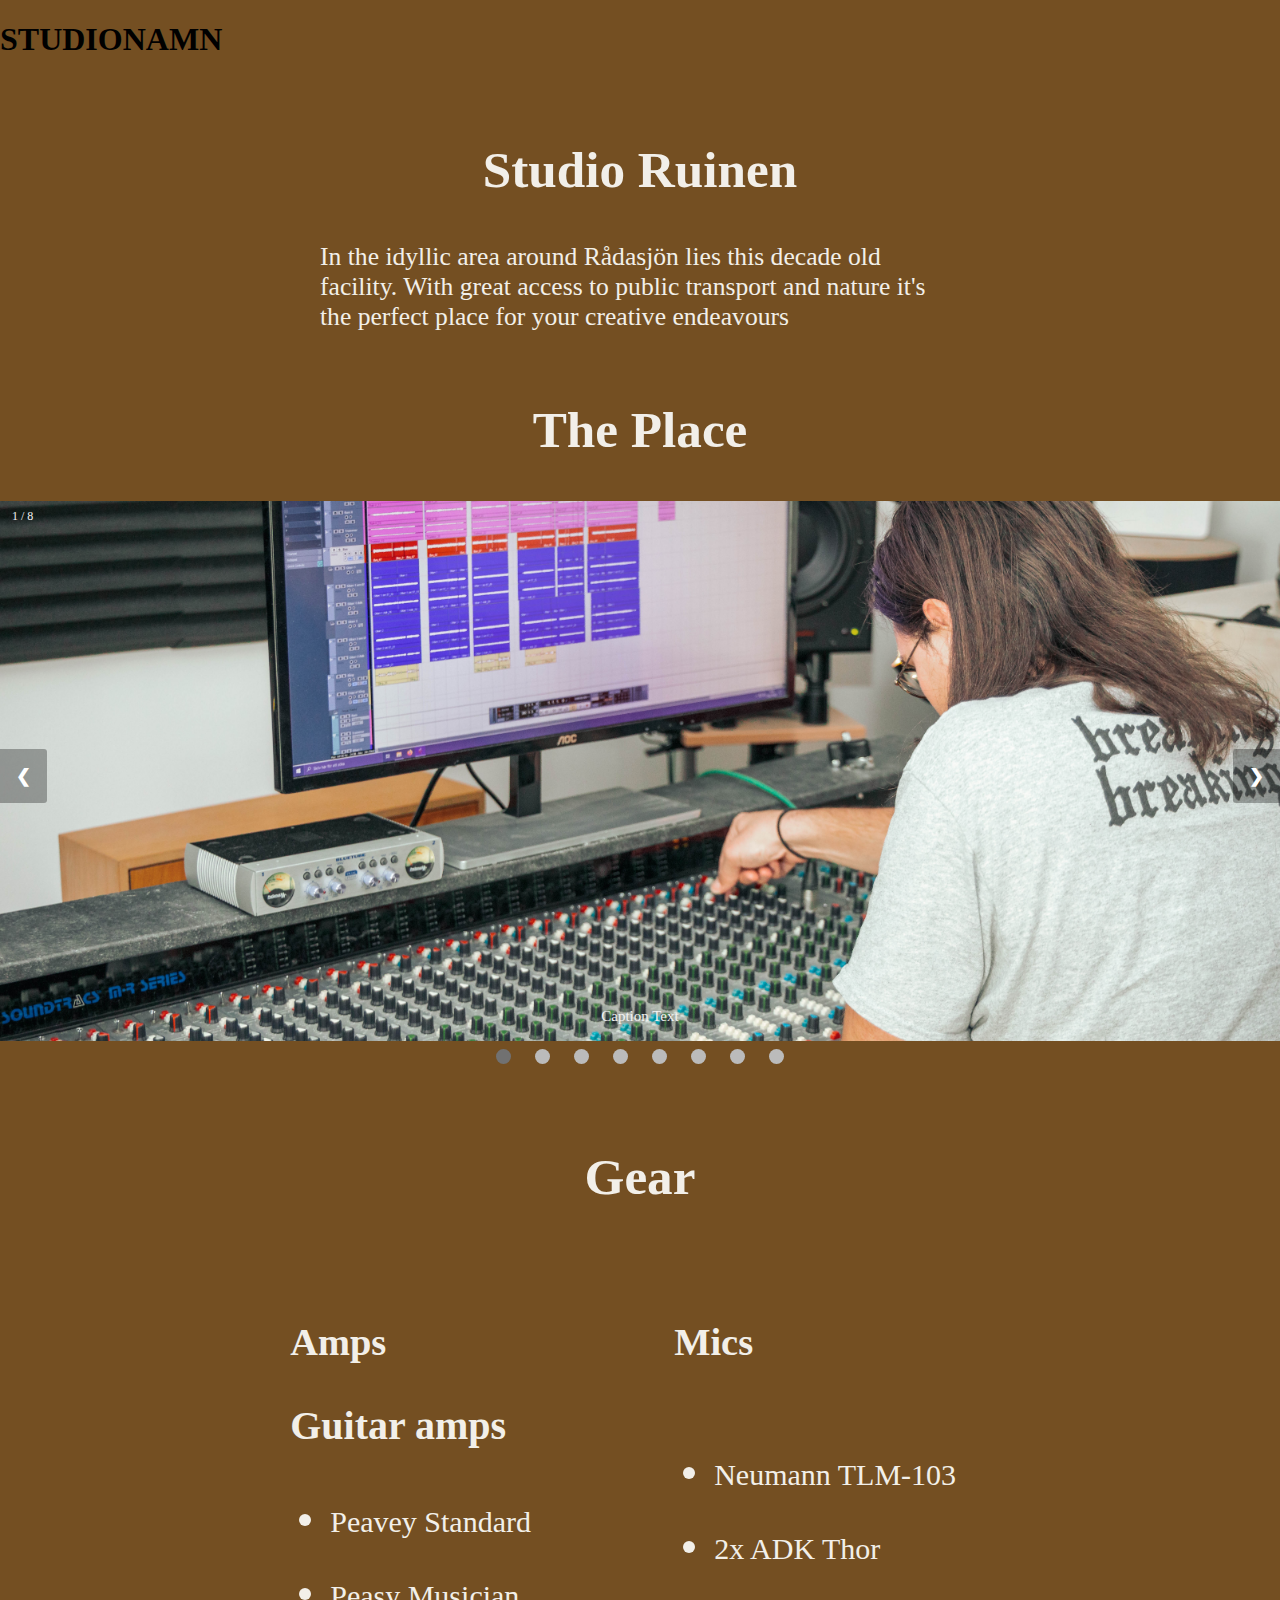
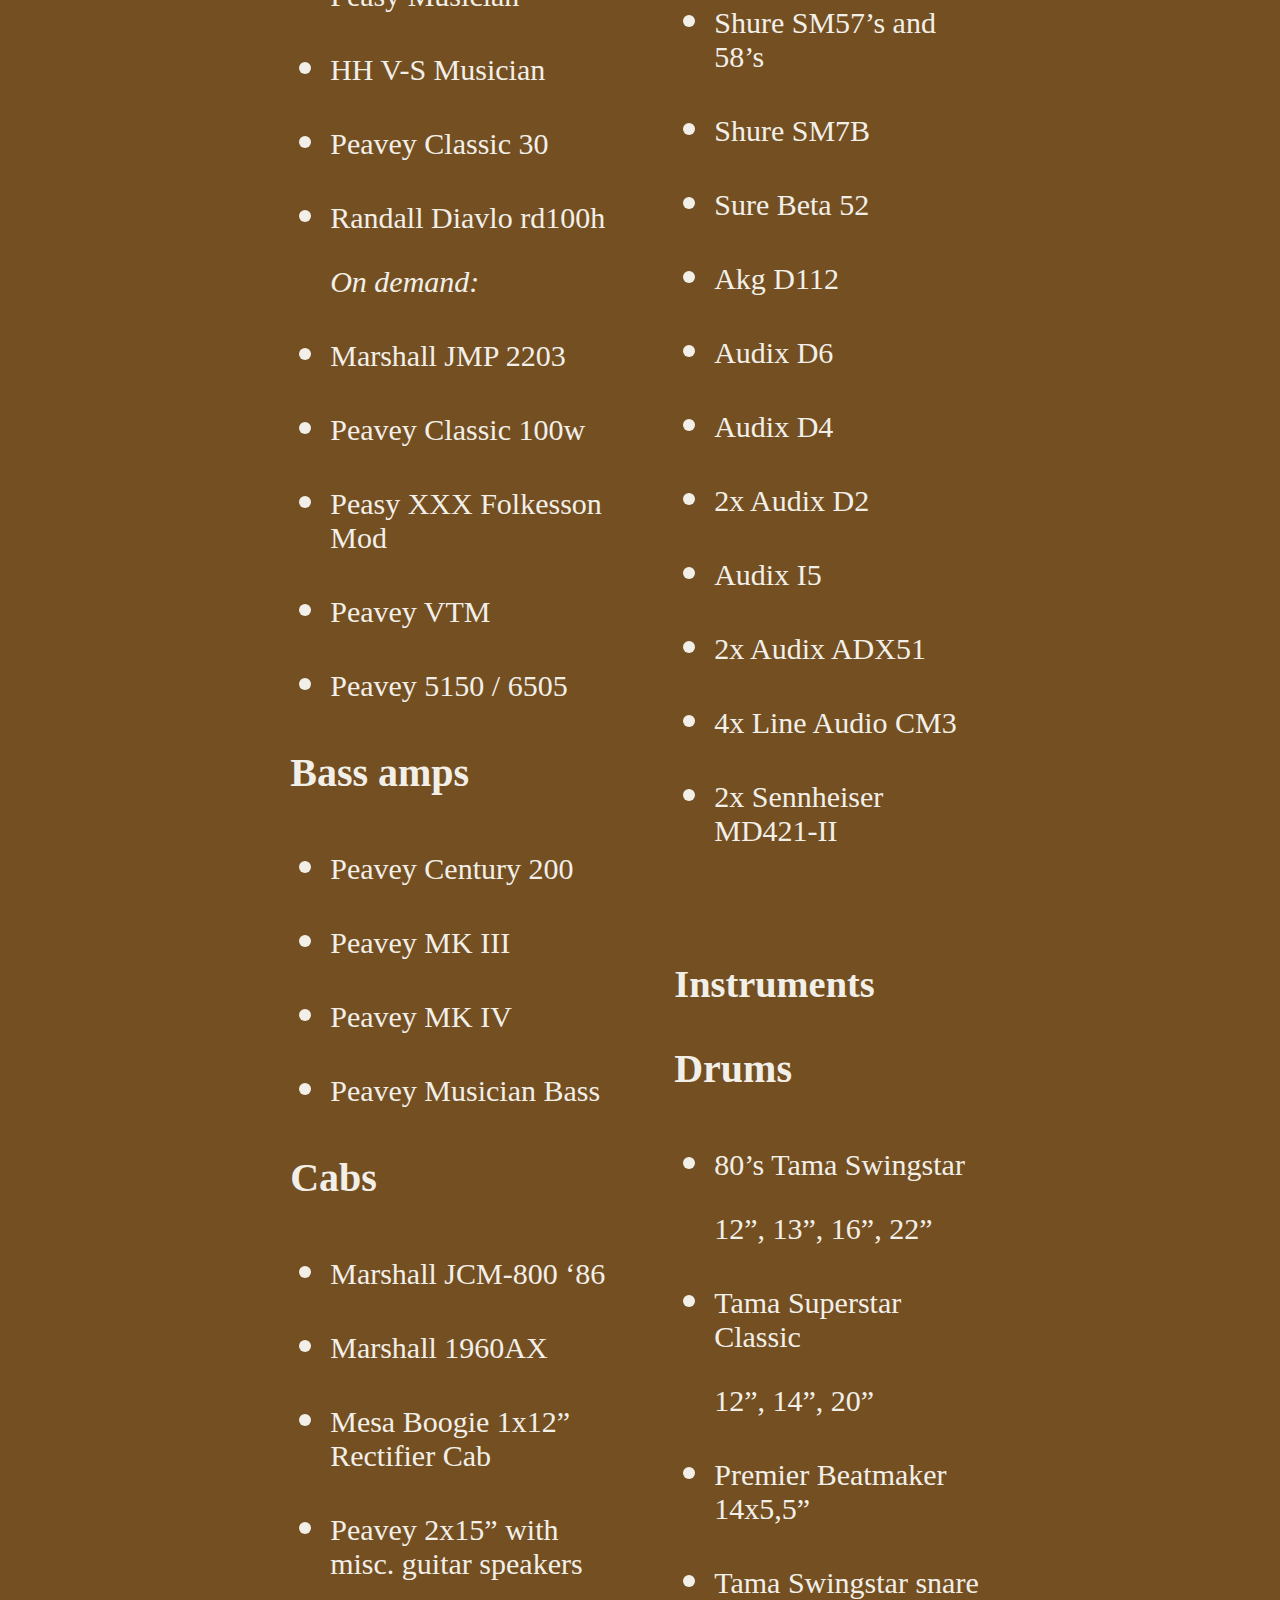
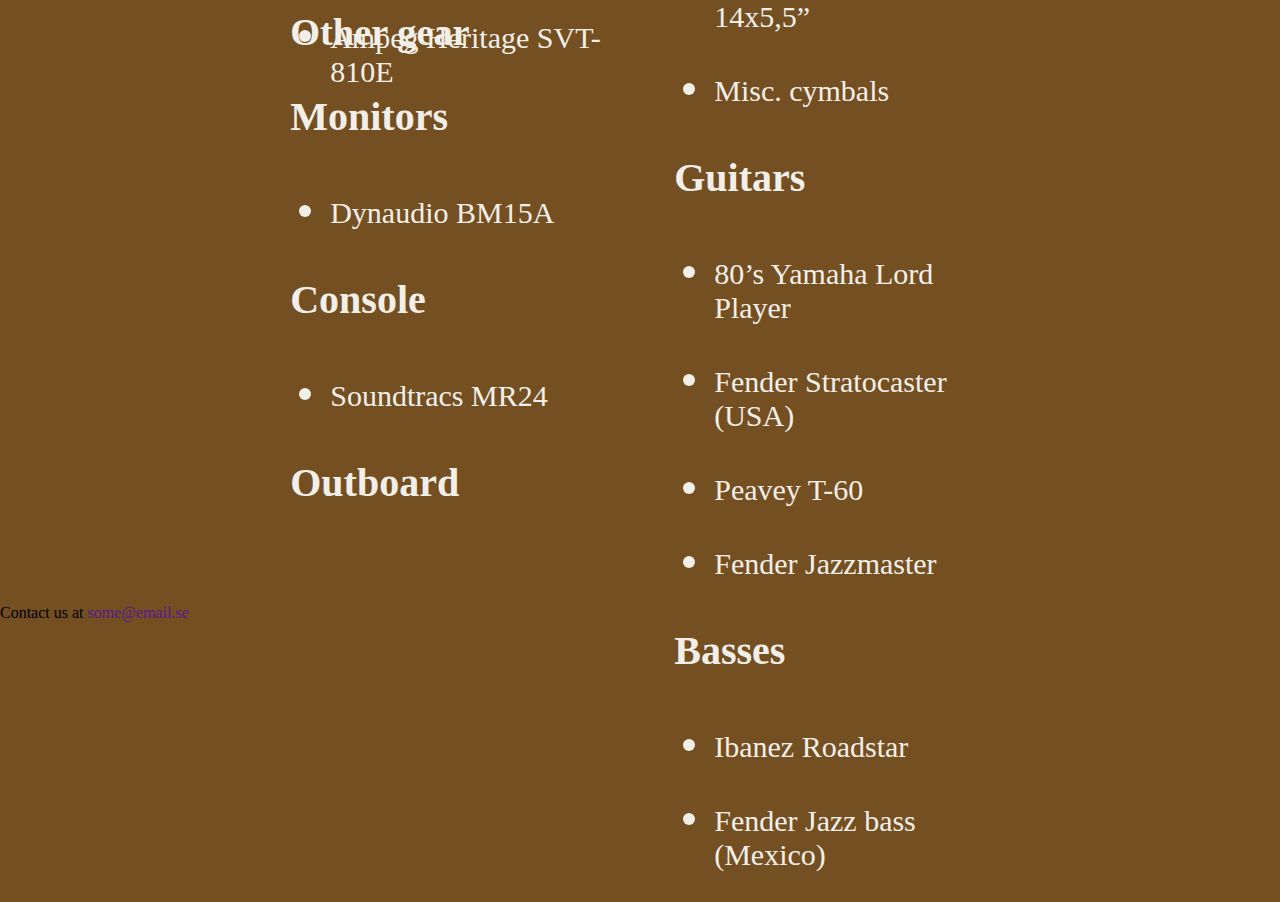
==== index.html @ 80fee323 "added gear content" ====
<!DOCTYPE html>
<html lang="en">
<head>
    <meta charset="UTF-8">
    <meta http-equiv="X-UA-Compatible" content="IE=edge">
    <meta name="viewport" content="width=device-width, initial-scale=1.0">
    <link rel="stylesheet" href="css/style.css">
    <title>Studio</title>
    <link rel = "icon" href = 
"img/FAST.jpg" 
        type = "image/x-icon">
</head>
<body>
    <header>
        <h1>STUDIONAMN</h1>
        <nav>
            <ol></ol>
        </nav>
    </header>
    <div class="intro">
        <img src="" alt="">
        <h2 class="mainHead">Studio Ruinen</h2>
        <p class="subtitle">In the idyllic area around Rådasjön lies this decade old facility. With great access to public transport and nature it's the perfect place for your creative endeavours</p>
    </div>


    <div class="thePlace">
        <h2>
            The Place
        </h2>
        <div class="placeBody">
            <div style="text-align:center" class="dotContainer">
                <span class="dot" onclick="currentSlide(1)"></span>
                <span class="dot" onclick="currentSlide(2)"></span>
                <span class="dot" onclick="currentSlide(3)"></span>
                <span class="dot" onclick="currentSlide(4)"></span>
                <span class="dot" onclick="currentSlide(5)"></span>
                <span class="dot" onclick="currentSlide(6)"></span>
                <span class="dot" onclick="currentSlide(7)"></span>
                <span class="dot" onclick="currentSlide(8)"></span>
            </div>
            <div class="imageSlider">
                <div class="mySlides fade">
                        <div class="numbertext">1 / 8</div>
                        <img src="img/img1.jpg" style="width:100%">
                        <div class="text">Caption Text</div>
                </div>
                <div class="mySlides fade">
                    <div class="numbertext">2 / 8</div>
                    <img src="img/img2.jpg" style="width:100%">
                    <div class="text">Caption Two</div>
                </div>
                
                <div class="mySlides fade">
                        <div class="numbertext">3 / 8</div>
                        <img src="img/img3.jpg" style="width:100%">
                        <div class="text">Caption Three</div>
                </div>
                <div class="mySlides fade">
                        <div class="numbertext">4 / 8</div>
                        <img src="img/img4.jpg" style="width:100%">
                        <div class="text">Caption Four</div>
                </div>
                <div class="mySlides fade">
                        <div class="numbertext">5 / 8</div>
                        <img src="img/img5.jpg" style="width:100%">
                        <div class="text">Caption Five</div>
                </div>
                <div class="mySlides fade">
                        <div class="numbertext">6 / 8</div>
                        <img src="img/img6.jpg" style="width:100%">
                        <div class="text">Caption Six</div>
                </div>
                <div class="mySlides fade">
                        <div class="numbertext">7 / 8</div>
                        <img src="img/img7.jpg" style="width:100%">
                        <div class="text">Caption Seven</div>
                </div>
                <div class="mySlides fade">
                        <div class="numbertext">8 / 8</div>
                        <img src="img/img8.jpg" style="width:100%">
                        <div class="text">Caption Eight</div>
                </div>
                  <!-- Next and previous buttons -->
                  <a class="prev" onclick="plusSlides(-1)">&#10094;</a>
                  <a class="next" onclick="plusSlides(1)">&#10095;</a>
                </div>
                <!-- <br> -->
               
            </div>
        </div>

    <!-- <div class="owners">
        <h2>
            Vi som har studion
        </h2>
        <a href="casper.html">
            <div class="owner">
                <div class="info">
                    <h3>namn namnsson1</h3>
                    <p>Engineer</p>
                    
                </div>    
            </div>
        </a>
        <a href="casper.html">
            <div class="owner">
                <div class="info">
                    <h3>namn namnsson1</h3>
                    <p>Engineer</p>
                    
                </div>    
            </div>
        </a>
        <a href="casper.html">
            <div class="owner">
                <div class="info">
                    <h3>namn namnsson1</h3>
                    <p>Engineer</p>
                    
                </div>    
            </div>
        </a>
        <a href="casper.html">
            <div class="owner">
                <div class="info">
                    <h3>namn namnsson1</h3>
                    <p>Engineer</p>
                    
                </div>    
            </div>
        </a>
    </div> -->
    
    <div class="gear">
        <h2 class="mainHead">
            Gear
        </h2>
        <a class="mics">
            <div class="gi">
                <h3>Mics</h3>
                <ul data-rte-list="default">
                    <li>
                        <p class="" style="white-space:pre-wrap;">Neumann TLM-103&nbsp;</p>
                    </li>
                    <li>
                        <p class="" style="white-space:pre-wrap;">2x ADK Thor&nbsp;</p>
                    </li>
                    <li>
                        <p class="" style="white-space:pre-wrap;">Shure SM57’s and 58’s&nbsp;</p>
                    </li>
                    <li>
                        <p class="" style="white-space:pre-wrap;">Shure SM7B</p>
                    </li>
                    <li>
                        <p class="" style="white-space:pre-wrap;">Sure Beta 52&nbsp;</p>
                    </li>
                    <li>
                        <p class="" style="white-space:pre-wrap;">Akg D112</p>
                    </li>
                    <li>
                        <p class="" style="white-space:pre-wrap;">Audix D6</p>
                    </li>
                    <li>
                        <p class="" style="white-space:pre-wrap;">Audix D4&nbsp;</p>
                    </li>
                    <li>
                        <p class="" style="white-space:pre-wrap;">2x Audix D2&nbsp;</p>
                    </li>
                    <li>
                        <p class="" style="white-space:pre-wrap;">Audix I5&nbsp;</p>
                    </li>
                    <li>
                        <p class="" style="white-space:pre-wrap;">2x Audix ADX51</p>
                    </li>
                    <li>
                        <p class="" style="white-space:pre-wrap;">4x Line Audio CM3&nbsp;</p>
                    </li>
                    <li>
                        <p class="" style="white-space:pre-wrap;">2x Sennheiser MD421-II</p>
                    </li>
                </ul>
            </div>
        </a>
        <a class="amps">
            <div class="gi">
                <h3>Amps</h3>
                <h4>Guitar amps</h4>
                <ul data-rte-list="default">
                    <li>
                        <p class="" style="white-space:pre-wrap;">Peavey Standard&nbsp;</p>
                    </li>
                    <li>
                        <p class="" style="white-space:pre-wrap;">Peasy Musician&nbsp;</p>
                    </li>
                    <li>
                        <p class="" style="white-space:pre-wrap;">HH V-S Musician&nbsp;</p>
                        </li>
                        <li>
                            <p class="" style="white-space:pre-wrap;">Peavey Classic 30&nbsp;</p>
                        </li>
                        <li>
                            <p class="" style="white-space:pre-wrap;">Randall Diavlo rd100h</p>
                            <p class="" data-rte-preserve-empty="true" style="white-space:pre-wrap;"></p>
                            <p class="" style="white-space:pre-wrap;"><em>On demand:&nbsp;</em></p>
                        </li>
                        <li>
                            <p class="" style="white-space:pre-wrap;">Marshall JMP 2203&nbsp;</p>
                        </li>
                        <li>
                            <p class="" style="white-space:pre-wrap;">Peavey Classic 100w&nbsp;</p>
                        </li>
                        <li>
                            <p class="" style="white-space:pre-wrap;">Peasy XXX Folkesson Mod&nbsp;</p>
                        </li>
                        <li>
                            <p class="" style="white-space:pre-wrap;">Peavey VTM&nbsp;&nbsp;</p>
                        </li>
                        <li>
                            <p class="" style="white-space:pre-wrap;">Peavey 5150 / 6505 </p>
                        </li>
                        </ul>
                <h4>Bass amps</h4>
                <ul data-rte-list="default">
                    <li>
                        <p class="" style="white-space:pre-wrap;">Peavey Century 200&nbsp;</p>
                    </li>
                    <li>
                        <p class="" style="white-space:pre-wrap;">Peavey MK III&nbsp;</p>
                    </li>
                    <li>
                        <p class="" style="white-space:pre-wrap;">Peavey MK IV</p>
                    </li>
                    <li>
                        <p class="" style="white-space:pre-wrap;">Peavey Musician Bass</p>
                    </li>
                </ul>
                <h4>Cabs</h4>
                <ul data-rte-list="default">
                    <li>
                        <p class="" style="white-space:pre-wrap;">Marshall JCM-800 ‘86 </p>
                    </li>
                    <li>
                        <p class="" style="white-space:pre-wrap;">Marshall 1960AX</p>
                    </li>
                    <li>
                        <p class="" style="white-space:pre-wrap;">Mesa Boogie 1x12” Rectifier Cab&nbsp;</p>
                    </li>
                    <li>
                        <p class="" style="white-space:pre-wrap;">Peavey 2x15” with misc. guitar speakers&nbsp;</p>
                    </li>
                    <li>
                        <p class="" style="white-space:pre-wrap;">Ampeg Heritage SVT-810E</p>
                    </li>
                </ul>
            </div>
        </a>
        <a class="drums">
            <div class="gi">
                <h3>Instruments</h3>
                <h4>Drums</h4>
                <ul data-rte-list="default">
                    <li>
                        <p class="" style="white-space:pre-wrap;">80’s Tama Swingstar </p>
                        <p class="" style="white-space:pre-wrap;">12”, 13”, 16”, 22”</p>
                    </li>
                    <li>
                        <p class="" style="white-space:pre-wrap;">Tama Superstar Classic </p>
                        <p class="" style="white-space:pre-wrap;">12”, 14”, 20”</p>
                    </li>
                    <li>
                        <p class="" style="white-space:pre-wrap;">Premier Beatmaker 14x5,5”</p>
                    </li>
                    <li>
                        <p class="" style="white-space:pre-wrap;">Tama Swingstar snare 14x5,5”</p>
                    </li>
                    <li>
                        <p class="" style="white-space:pre-wrap;">Misc. cymbals </p>
                    </li>
                </ul>
                <h4>Guitars</h4>
                <ul data-rte-list="default">
                    <li>
                        <p class="" style="white-space:pre-wrap;">80’s Yamaha Lord Player&nbsp;</p>
                    </li>
                    <li>
                        <p class="" style="white-space:pre-wrap;">Fender Stratocaster (USA) </p>
                    </li>
                    <li>
                        <p class="" style="white-space:pre-wrap;">Peavey T-60</p>
                    </li>
                    <li>
                        <p class="" style="white-space:pre-wrap;">Fender Jazzmaster </p>
                    </li>
                </ul>
                <h4>Basses</h4>
                <ul data-rte-list="default">
                    <li>
                        <p class="" style="white-space:pre-wrap;">Ibanez Roadstar&nbsp;</p>
                    </li>
                    <li>
                        <p class="" style="white-space:pre-wrap;">Fender Jazz bass (Mexico)<strong>&nbsp;</strong></p>
                    </li>
                </ul>

           
            </div>
        </a>
        <a class="outboard">
            <div class="gi">
                <h3>Other gear</h3>
                
                <h4>Monitors</h4>
                    <ul>
                        <li>
                            <p class="" style="white-space:pre-wrap;">Dynaudio BM15A</p>
                        </li>
                    </ul>
                <h4>Console</h4>
                    <ul>
                        <li>
                            <p class="" style="white-space:pre-wrap;">Soundtracs MR24</p>
                        </li>
                    </ul>
                 <h4>Outboard</h4>

            </div>
        </a>

    </div>
    <footer>
        Contact us at <a href="">some@email.se</a>
    </footer>
    <script src="js/studio.js"></script>
</body>
</html>

<!-- todo: add text for gear things and add extra pges plus more text also header image/logo and nav bar 
cscheme: https://coolors.co/bfb48f-564e58-904e55-f2efe9-252627-->
---- css/style.css ----
body{
    overflow-x: hidden;
}

body{
    width:100%;
    display:flex;
    flex-direction: column;
    justify-content: center;
    overflow-x: hidden;
    background:#744f22;
    margin:0;
}

.header{
    width:100%;
}

.intro{
    width:90%;
    margin-left: auto;
    margin-right: auto;
}

.owners{
    display:flex;
    flex-direction: column;
    width:100%;
    justify-content: space-between;
    margin-left: auto;
    margin-right: auto;
}
.owner{
   display:flex;
   position:relative;
   margin-left: auto;
   margin-right: auto;
   margin-top: 1vw;
   margin-bottom: 1vw;
   /* background-color:#ede7dd; */
   background:linear-gradient(0deg, rgb(36, 35, 34) 0%, rgba(237,231,221,1) 100%),  
   url("../img/FAST.jpg");
   background-repeat: no-repeat;
   background-size:cover;
   background-blend-mode: multiply;
   -webkit-border-radius: 10px;
    -moz-border-radius: 10px;
    border-radius: 10px;
    width:89vw;
    height: 46vw;
    padding: 3vw;
    overflow:hidden;
}

.owner:hover{
    width:90vw;
   background:linear-gradient(0deg, rgb(216, 164, 137) 0%, rgba(237,231,221,1) 100%),  
   url("../img/FAST.jpg");
   background-repeat: no-repeat;
   background-size:cover;
}

.info{
    margin-top: auto;
    margin-right: auto;
}

h2{
    font-family: Georgia, Times, 'Times New Roman', serif;
    font-size: 8vw;
    color: #F2EFE9; 
    text-align: center;
}

h3{
    font-family: Georgia, Times, 'Times New Roman', serif;
    font-size: 6vw;
    color: #F2EFE9;
}
p{
    color: #F2EFE9; 
    font-size: 4.5vw;
}
a{
    text-decoration: none;
}
/* .mainHead{
    color: #;
} */

.gear{
    display:grid;
    grid-template-areas: 
    "h1 h1" 
    "s2 s1"
    "s2 s4"
    "s3 s4";

    grid-template-columns: 1fr 1fr;
    grid-template-rows: 1fr 4fr 4fr 4fr;
    
    width:100%;
    /* padding: 3vw; */
    margin-top: 7vh;
    /* margin-left: 7vw; */
    margin-right: 7vw;
    height: 300vh;
}

.gear .mainHead{
    grid-area: h1;
    margin-left: auto;
    margin-right: auto;
    text-align: left;
    height: 5vh;
}
.mics{
    grid-area:s1 ;
    display: flex;
}

.amps{
    grid-area:s2 ;
    display: flex;
}

.outboard{
    grid-area:s3 ;
    display: flex;
}

.drums{
    grid-area:s4 ;
    display: flex;
}


.gi{
    display: flex;
    flex-direction: column;
    /* justify-content:  */
    position: relative;
    width: 90%;
    height: 90%;
    /* background-color: #bbbbbb; */
    margin-left: auto;
    margin-right: auto;
    margin-top: 0;
    padding: 15px;
}

.gi h4{
    font-family: Georgia, Times, 'Times New Roman', serif;
    font-size: 40px;
    color: #f2efe9; 
    margin-top: 0;
    margin-bottom: 0;
}

li{
    font-family: Georgia, Times, 'Times New Roman', serif;
    font-size: 40px;
    color: #f2efe9; 
    margin-top: 0;
    margin-bottom: 0;
}

li p{
    font-size: 30px;
}
.placeBody{
    background-color:#f2efe9 ;
    height:auto;
    display: flex;
}

@media only screen and (max-height: 2559px) and (min-width:1270px){
    .owners, .intro{
        width:50%; 
    }

    .gear{
        display:grid;
        /* grid-template-areas: 
        "h1 h1  h1 h1 " 
        "s1 s2 s2 s3 s4"
        "s1 s2 s3 s3 s4";
    
        grid-template-columns: 1fr 1fr 1fr 1fr;
        grid-template-rows: 2fr 10fr 10fr; */
        
        width:60%;
        /* padding: 3vw; */
        margin-left: auto;
        margin-right: auto;
        margin-top: 7vh;

    }

    .mySlides{
        /* width:50%; */
      
    }

    .imageSlider{
        width:100vw; 
        
    }

    

 


    .owner{
        width:40vw;
        height:21vw;
    }
    h2{
        font-size: 4vw;
    }
    h3{
        font-size: 3vw;
    }
    p{
        font-size: 2vw
    }
}
* {box-sizing:border-box}


/* Slideshow container */
.imageSlider{

    position: relative;
    margin: auto;
    height: 60vh;
    display: flex;
    width: 100vw;
    text-align: center;
  }

.mySlides {
    display: none;
    height: 100%;
    overflow-y: hidden;
    width: 100vw;
    transform: translateX(0%);
    position: absolute;
    z-index: 1;
    
    
  }
.mySlides img{
    height: 100%;
    width: 100%;
    object-fit: cover;
}

  
  /* Next & previous buttons */
  .prev, .next {
    cursor: pointer;
    position: absolute;
    top: 50%;
    width: auto;
    margin-top: -22px;
    padding: 16px;
    color: white;
    font-weight: bold;
    font-size: 18px;
    transition: 0.6s ease;
    border-radius: 0 3px 3px 0;
    user-select: none;
    background-color: rgba(0,0,0,0.3);
    z-index: 1;
  }
  
  /* Position the "next button" to the right */
  .next {
    right: 0;
    border-radius: 3px 0 0 3px;
    
  }
  
  /* On hover, add a black background color with a little bit see-through */
  .prev:hover, .next:hover {
    background-color: rgba(0,0,0,0.8);
  }
  
  /* Caption text */
  .text {
    color: #f2f2f2;
    font-size: 15px;
    padding: 8px 12px;
    position: absolute;
    bottom: 8px;
    width: 100%;
    text-align: center;
  }
  
  /* Number text (1/3 etc) */
  .numbertext {
    color: #f2f2f2;
    font-size: 12px;
    padding: 8px 12px;
    position: absolute;
    top: 0;
  }

  .dotContainer{
        position:absolute;
        width: 100%;
        margin-top:  61vh;
  }
  
  /* The dots/bullets/indicators */
  .dot {
    cursor: pointer;
    height: 15px;
    width: 15px;
    margin-left : 10px;
    margin-right : 10px;
    margin-top: -40vh;
    background-color: #bbb;
    border-radius: 50%;
    display: inline-block;
    transition: background-color 0.6s ease;
    position:relative;
    z-index: 1;

  }
  
  .active, .dot:hover {
    background-color: #717171;
  }
  
  /* Fading animation */
  .fade {
    animation-name: fade;
    animation-duration: 1.5s;
  }
  
  @keyframes fade {
    from {opacity: .4}
    to {opacity: 1}
  }
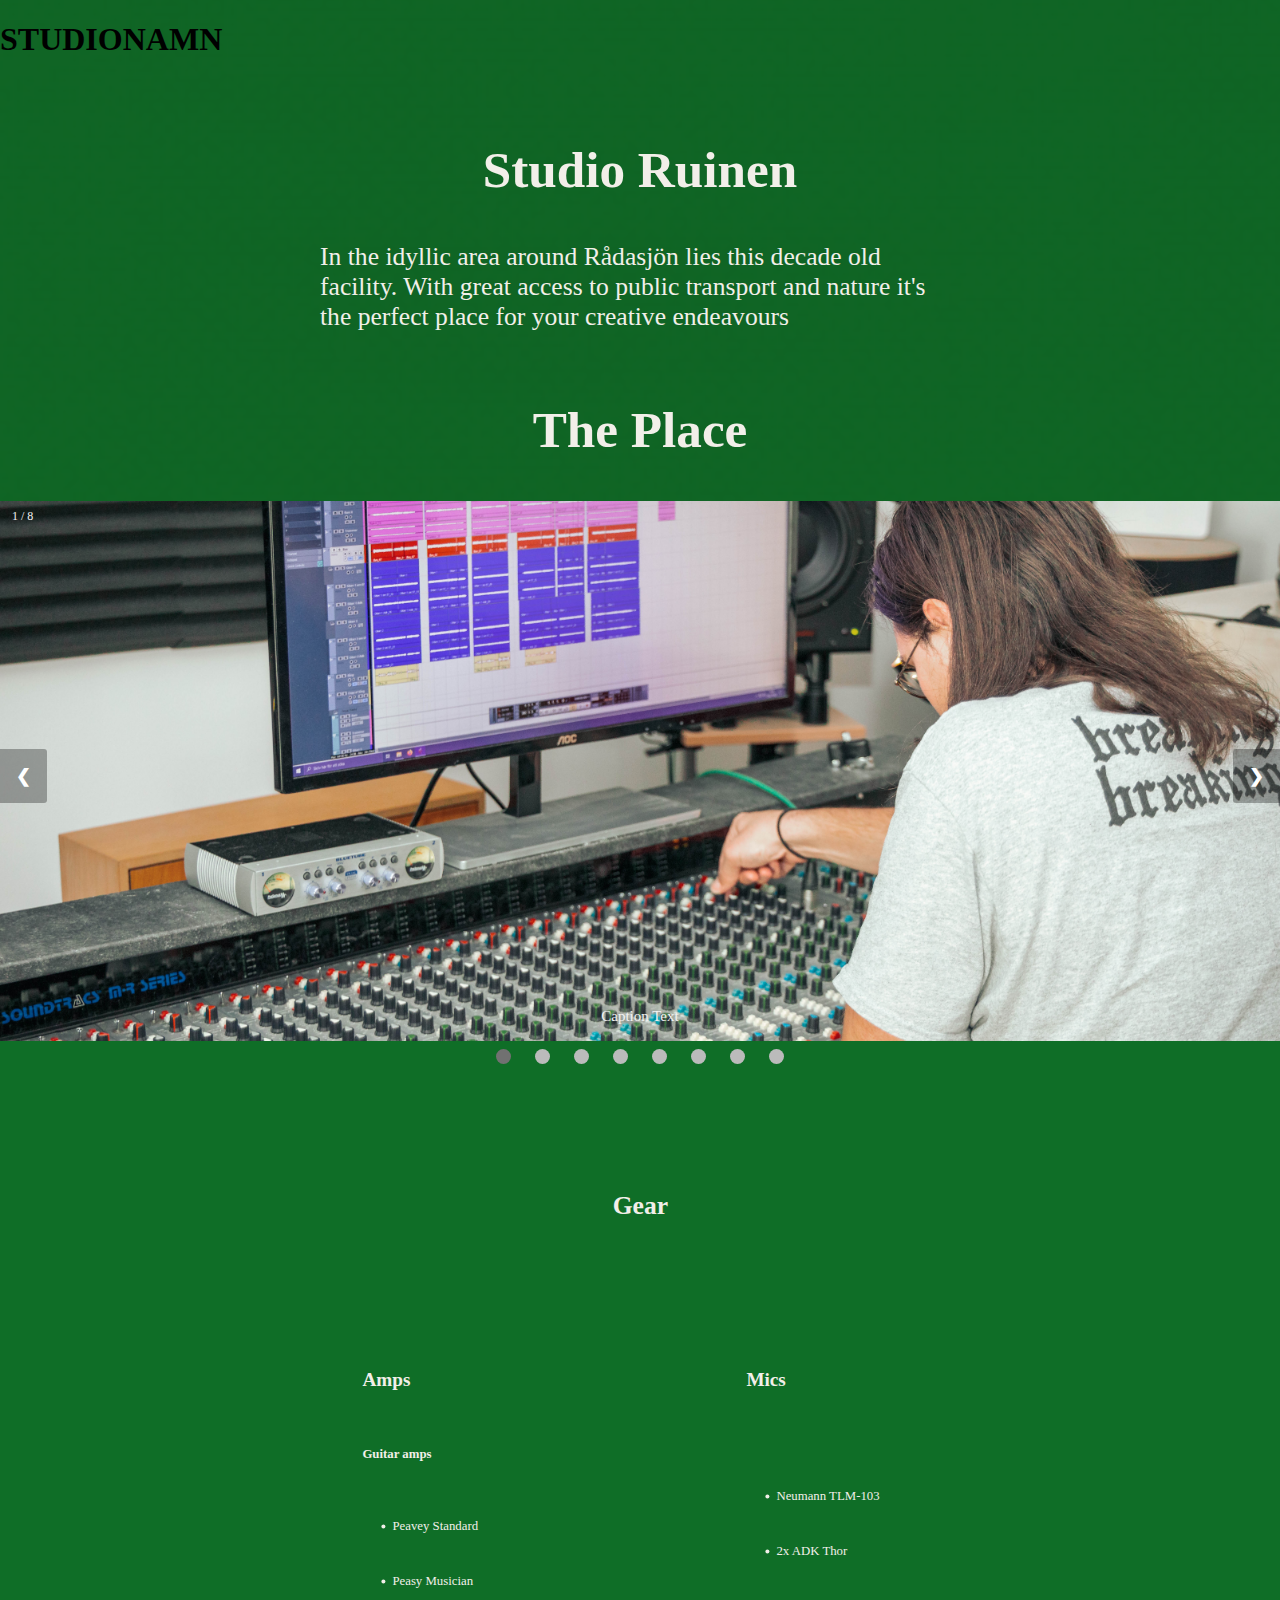
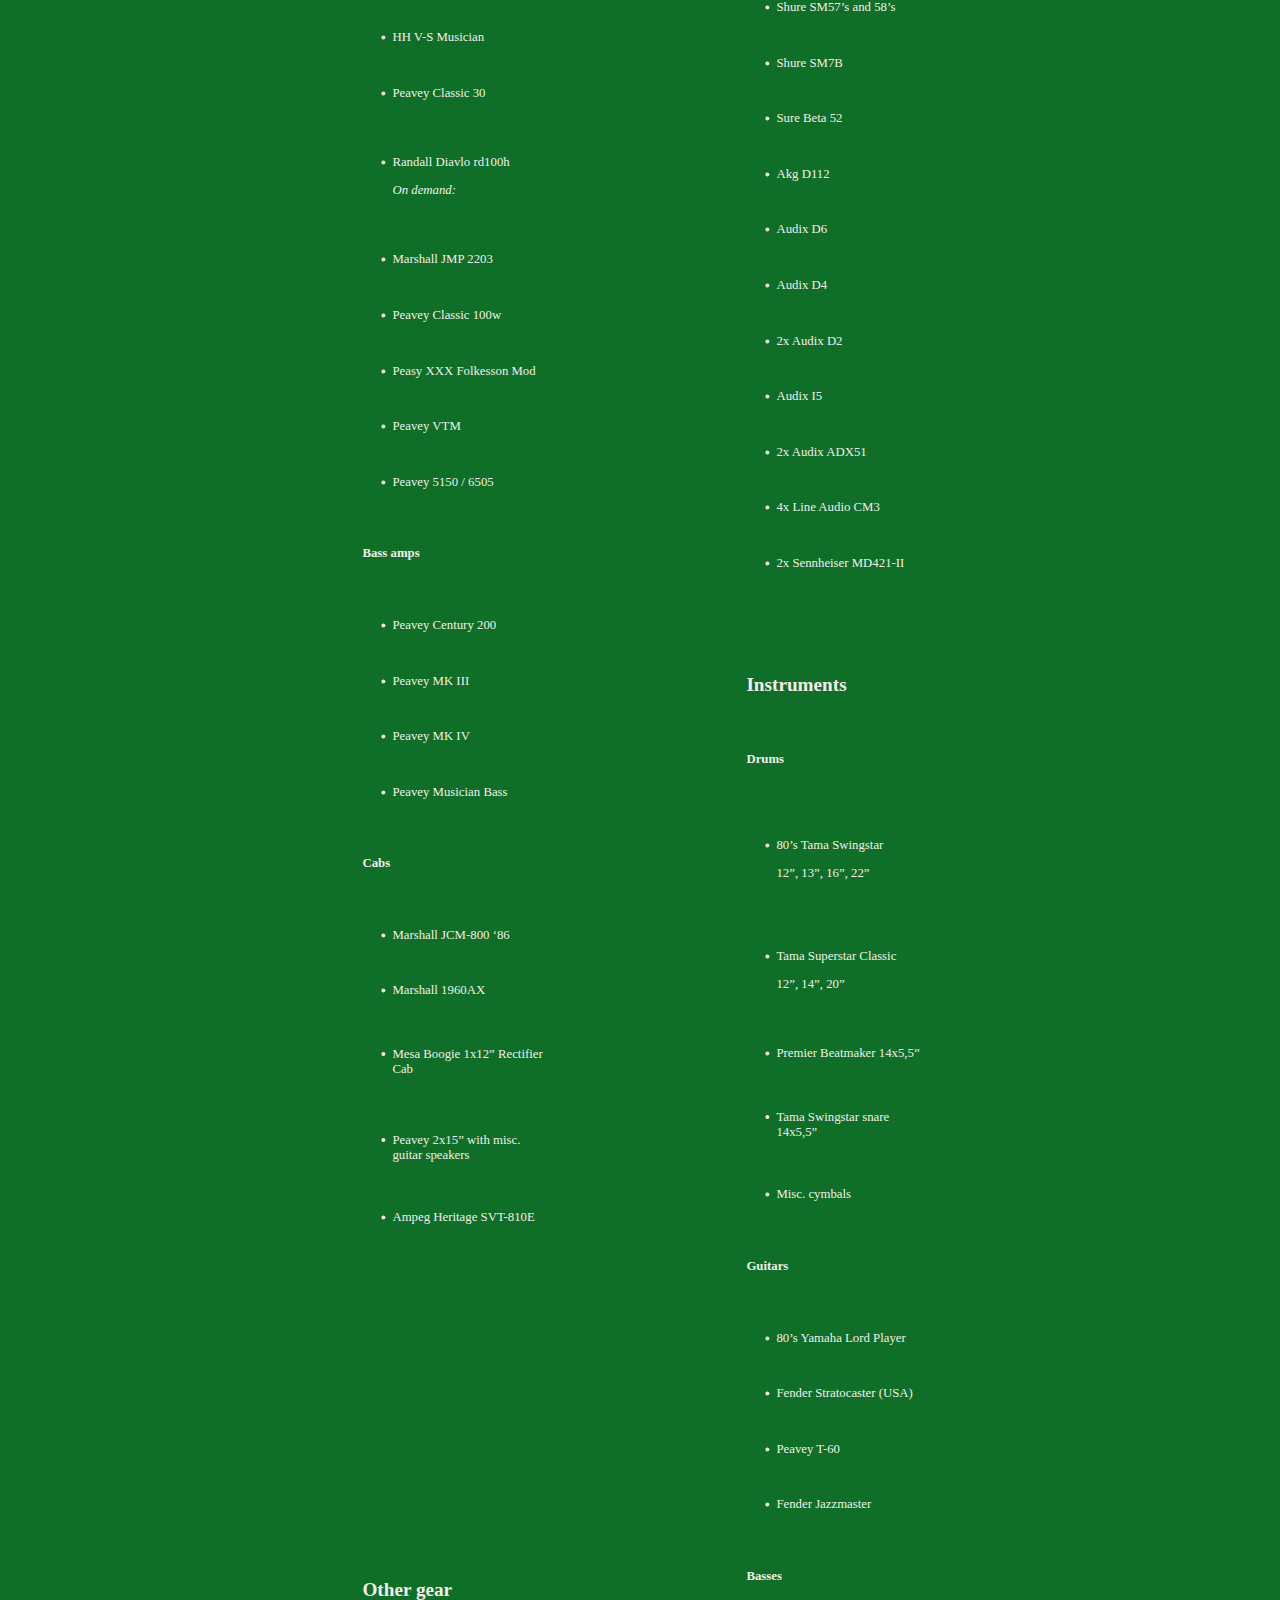
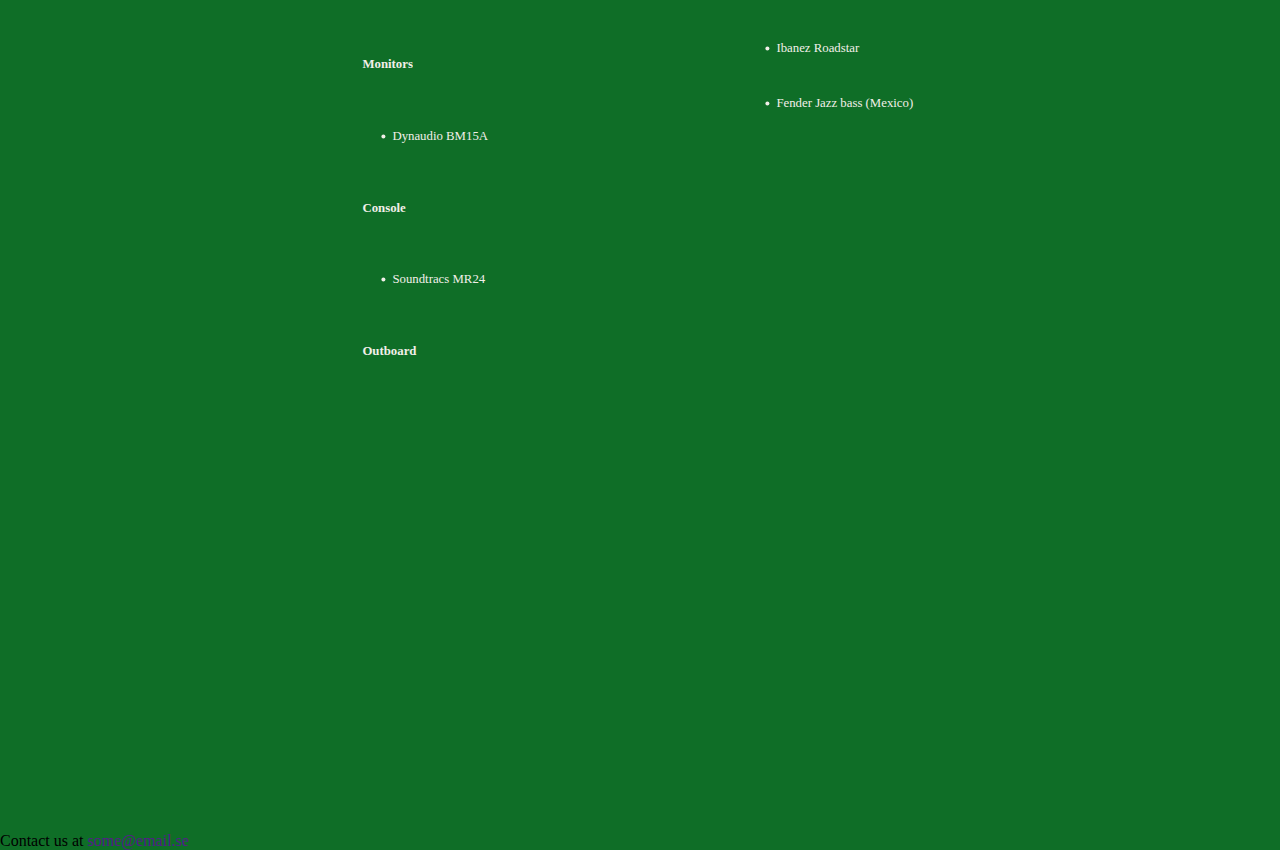
==== commit ba7e175c: "more style additions and siuxing also animations" ====
--- a/index.html
+++ b/index.html
@@ -19,13 +19,13 @@
     </header>
     <div class="intro">
         <img src="" alt="">
-        <h2 class="mainHead">Studio Ruinen</h2>
+        <h2 class="mainHead onscroll">Studio Ruinen</h2>
         <p class="subtitle">In the idyllic area around Rådasjön lies this decade old facility. With great access to public transport and nature it's the perfect place for your creative endeavours</p>
     </div>
 
 
     <div class="thePlace">
-        <h2>
+        <h2 class = "onscroll">
             The Place
         </h2>
         <div class="placeBody">
@@ -91,13 +91,13 @@
         </div>
 
     <!-- <div class="owners">
-        <h2>
+        <h2 class = "onscroll">
             Vi som har studion
         </h2>
         <a href="casper.html">
             <div class="owner">
                 <div class="info">
-                    <h3>namn namnsson1</h3>
+                    <h3 class = "onscroll">namn namnsson1</h3>
                     <p>Engineer</p>
                     
                 </div>    
@@ -106,7 +106,7 @@
         <a href="casper.html">
             <div class="owner">
                 <div class="info">
-                    <h3>namn namnsson1</h3>
+                    <h3 class = "onscroll">namn namnsson1</h3>
                     <p>Engineer</p>
                     
                 </div>    
@@ -115,7 +115,7 @@
         <a href="casper.html">
             <div class="owner">
                 <div class="info">
-                    <h3>namn namnsson1</h3>
+                    <h3 class = "onscroll">namn namnsson1</h3>
                     <p>Engineer</p>
                     
                 </div>    
@@ -124,181 +124,181 @@
         <a href="casper.html">
             <div class="owner">
                 <div class="info">
-                    <h3>namn namnsson1</h3>
+                    <h3 class = "onscroll">namn namnsson1</h3>
                     <p>Engineer</p>
                     
                 </div>    
             </div>
         </a>
     </div> -->
-    
-    <div class="gear">
-        <h2 class="mainHead">
-            Gear
-        </h2>
-        <a class="mics">
-            <div class="gi">
-                <h3>Mics</h3>
-                <ul data-rte-list="default">
-                    <li>
+    <h2 class="mainHead gearHeader onscroll">
+        Gear
+    </h2>
+    <div class="gear ">
+       
+        <a class="mics ">
+            <div class="gi ">
+                <h3 class = "onscroll">Mics</h3>
+                <ul data-rte-list="default">
+                    <li class = "onscroll">
                         <p class="" style="white-space:pre-wrap;">Neumann TLM-103&nbsp;</p>
                     </li>
-                    <li>
+                    <li class = "onscroll">
                         <p class="" style="white-space:pre-wrap;">2x ADK Thor&nbsp;</p>
                     </li>
-                    <li>
+                    <li class = "onscroll">
                         <p class="" style="white-space:pre-wrap;">Shure SM57’s and 58’s&nbsp;</p>
                     </li>
-                    <li>
+                    <li class = "onscroll">
                         <p class="" style="white-space:pre-wrap;">Shure SM7B</p>
                     </li>
-                    <li>
+                    <li class = "onscroll">
                         <p class="" style="white-space:pre-wrap;">Sure Beta 52&nbsp;</p>
                     </li>
-                    <li>
+                    <li class = "onscroll" >
                         <p class="" style="white-space:pre-wrap;">Akg D112</p>
                     </li>
-                    <li>
+                    <li class = "onscroll">
                         <p class="" style="white-space:pre-wrap;">Audix D6</p>
                     </li>
-                    <li>
+                    <li class = "onscroll">
                         <p class="" style="white-space:pre-wrap;">Audix D4&nbsp;</p>
                     </li>
-                    <li>
+                    <li class = "onscroll">
                         <p class="" style="white-space:pre-wrap;">2x Audix D2&nbsp;</p>
                     </li>
-                    <li>
+                    <li class = "onscroll">
                         <p class="" style="white-space:pre-wrap;">Audix I5&nbsp;</p>
                     </li>
-                    <li>
+                    <li class = "onscroll">
                         <p class="" style="white-space:pre-wrap;">2x Audix ADX51</p>
                     </li>
-                    <li>
+                    <li class = "onscroll">
                         <p class="" style="white-space:pre-wrap;">4x Line Audio CM3&nbsp;</p>
                     </li>
-                    <li>
+                    <li class = "onscroll">
                         <p class="" style="white-space:pre-wrap;">2x Sennheiser MD421-II</p>
                     </li>
                 </ul>
             </div>
         </a>
-        <a class="amps">
-            <div class="gi">
-                <h3>Amps</h3>
-                <h4>Guitar amps</h4>
-                <ul data-rte-list="default">
-                    <li>
+        <a class="amps ">
+            <div class="gi ">
+                <h3 class = "onscroll">Amps</h3>
+                <h4 class = "onscroll">Guitar amps</h4>
+                <ul data-rte-list="default">
+                    <li class = "onscroll">
                         <p class="" style="white-space:pre-wrap;">Peavey Standard&nbsp;</p>
                     </li>
-                    <li>
+                    <li class = "onscroll">
                         <p class="" style="white-space:pre-wrap;">Peasy Musician&nbsp;</p>
                     </li>
-                    <li>
+                    <li class = "onscroll">
                         <p class="" style="white-space:pre-wrap;">HH V-S Musician&nbsp;</p>
                         </li>
-                        <li>
+                        <li class = "onscroll">
                             <p class="" style="white-space:pre-wrap;">Peavey Classic 30&nbsp;</p>
                         </li>
-                        <li>
+                        <li class = "onscroll">
                             <p class="" style="white-space:pre-wrap;">Randall Diavlo rd100h</p>
                             <p class="" data-rte-preserve-empty="true" style="white-space:pre-wrap;"></p>
                             <p class="" style="white-space:pre-wrap;"><em>On demand:&nbsp;</em></p>
                         </li>
-                        <li>
+                        <li class = "onscroll">
                             <p class="" style="white-space:pre-wrap;">Marshall JMP 2203&nbsp;</p>
                         </li>
-                        <li>
+                       <li class = "onscroll">
                             <p class="" style="white-space:pre-wrap;">Peavey Classic 100w&nbsp;</p>
                         </li>
-                        <li>
+                       <li class = "onscroll">
                             <p class="" style="white-space:pre-wrap;">Peasy XXX Folkesson Mod&nbsp;</p>
                         </li>
-                        <li>
+                       <li class = "onscroll">
                             <p class="" style="white-space:pre-wrap;">Peavey VTM&nbsp;&nbsp;</p>
                         </li>
-                        <li>
+                       <li class = "onscroll">
                             <p class="" style="white-space:pre-wrap;">Peavey 5150 / 6505 </p>
                         </li>
                         </ul>
-                <h4>Bass amps</h4>
-                <ul data-rte-list="default">
-                    <li>
+                <h4 class = "onscroll">Bass amps</h4>
+                <ul data-rte-list="default">
+                   <li class = "onscroll">
                         <p class="" style="white-space:pre-wrap;">Peavey Century 200&nbsp;</p>
                     </li>
-                    <li>
+                   <li class = "onscroll">
                         <p class="" style="white-space:pre-wrap;">Peavey MK III&nbsp;</p>
                     </li>
-                    <li>
+                   <li class = "onscroll">
                         <p class="" style="white-space:pre-wrap;">Peavey MK IV</p>
                     </li>
-                    <li>
+                   <li class = "onscroll">
                         <p class="" style="white-space:pre-wrap;">Peavey Musician Bass</p>
                     </li>
                 </ul>
-                <h4>Cabs</h4>
-                <ul data-rte-list="default">
-                    <li>
+                <h4 class = "onscroll">Cabs</h4>
+                <ul data-rte-list="default">
+                   <li class = "onscroll">
                         <p class="" style="white-space:pre-wrap;">Marshall JCM-800 ‘86 </p>
                     </li>
-                    <li>
+                   <li class = "onscroll">
                         <p class="" style="white-space:pre-wrap;">Marshall 1960AX</p>
                     </li>
-                    <li>
+                   <li class = "onscroll">
                         <p class="" style="white-space:pre-wrap;">Mesa Boogie 1x12” Rectifier Cab&nbsp;</p>
                     </li>
-                    <li>
+                   <li class = "onscroll">
                         <p class="" style="white-space:pre-wrap;">Peavey 2x15” with misc. guitar speakers&nbsp;</p>
                     </li>
-                    <li>
+                   <li class = "onscroll">
                         <p class="" style="white-space:pre-wrap;">Ampeg Heritage SVT-810E</p>
                     </li>
                 </ul>
             </div>
         </a>
-        <a class="drums">
-            <div class="gi">
-                <h3>Instruments</h3>
-                <h4>Drums</h4>
-                <ul data-rte-list="default">
-                    <li>
+        <a class="drums ">
+            <div class="gi ">
+                <h3 class = "onscroll">Instruments</h3>
+                <h4 class = "onscroll">Drums</h4>
+                <ul data-rte-list="default">
+                   <li class = "onscroll">
                         <p class="" style="white-space:pre-wrap;">80’s Tama Swingstar </p>
                         <p class="" style="white-space:pre-wrap;">12”, 13”, 16”, 22”</p>
                     </li>
-                    <li>
+                   <li class = "onscroll">
                         <p class="" style="white-space:pre-wrap;">Tama Superstar Classic </p>
                         <p class="" style="white-space:pre-wrap;">12”, 14”, 20”</p>
                     </li>
-                    <li>
+                   <li class = "onscroll">
                         <p class="" style="white-space:pre-wrap;">Premier Beatmaker 14x5,5”</p>
                     </li>
-                    <li>
+                   <li class = "onscroll">
                         <p class="" style="white-space:pre-wrap;">Tama Swingstar snare 14x5,5”</p>
                     </li>
-                    <li>
+                   <li class = "onscroll">
                         <p class="" style="white-space:pre-wrap;">Misc. cymbals </p>
                     </li>
                 </ul>
-                <h4>Guitars</h4>
-                <ul data-rte-list="default">
-                    <li>
+                <h4 class = "onscroll">Guitars</h4>
+                <ul data-rte-list="default ">
+                   <li class = "onscroll">
                         <p class="" style="white-space:pre-wrap;">80’s Yamaha Lord Player&nbsp;</p>
                     </li>
-                    <li>
+                   <li class = "onscroll">
                         <p class="" style="white-space:pre-wrap;">Fender Stratocaster (USA) </p>
                     </li>
-                    <li>
+                   <li class = "onscroll">
                         <p class="" style="white-space:pre-wrap;">Peavey T-60</p>
                     </li>
-                    <li>
+                   <li class = "onscroll">
                         <p class="" style="white-space:pre-wrap;">Fender Jazzmaster </p>
                     </li>
                 </ul>
-                <h4>Basses</h4>
-                <ul data-rte-list="default">
-                    <li>
+                <h4 class = "onscroll">Basses</h4>
+                <ul data-rte-list="default">
+                   <li class = "onscroll">
                         <p class="" style="white-space:pre-wrap;">Ibanez Roadstar&nbsp;</p>
                     </li>
-                    <li>
+                   <li class = "onscroll">
                         <p class="" style="white-space:pre-wrap;">Fender Jazz bass (Mexico)<strong>&nbsp;</strong></p>
                     </li>
                 </ul>
@@ -306,23 +306,23 @@
            
             </div>
         </a>
-        <a class="outboard">
+        <a class="outboard ">
             <div class="gi">
-                <h3>Other gear</h3>
+                <h3 class = "onscroll">Other gear</h3>
                 
-                <h4>Monitors</h4>
+                <h4 class = "onscroll">Monitors</h4>
                     <ul>
-                        <li>
+                       <li class = "onscroll">
                             <p class="" style="white-space:pre-wrap;">Dynaudio BM15A</p>
                         </li>
                     </ul>
-                <h4>Console</h4>
+                <h4 class = "onscroll">Console</h4>
                     <ul>
-                        <li>
+                       <li class = "onscroll">
                             <p class="" style="white-space:pre-wrap;">Soundtracs MR24</p>
                         </li>
                     </ul>
-                 <h4>Outboard</h4>
+                 <h4 class = "onscroll">Outboard</h4>
 
             </div>
         </a>
@@ -332,6 +332,7 @@
         Contact us at <a href="">some@email.se</a>
     </footer>
     <script src="js/studio.js"></script>
+    <script src="js/scrollAnimate.js"></script>
 </body>
 </html>
 
--- a/css/style.css
+++ b/css/style.css
@@ -1,4 +1,8 @@
 body{
+    overflow-x: hidden;
+}
+
+html{
     overflow-x: hidden;
 }
 
@@ -8,7 +12,12 @@
     flex-direction: column;
     justify-content: center;
     overflow-x: hidden;
-    background:#744f22;
+    background:#0f6e27;
+    background-image: url("../img/netbg.png");
+    background-repeat: repeat;
+    background-size: 80%;
+    background-position: center;
+    background-attachment: fixed;
     margin:0;
 }
 
@@ -74,7 +83,7 @@
 
 h3{
     font-family: Georgia, Times, 'Times New Roman', serif;
-    font-size: 6vw;
+    font-size: 7vw;
     color: #F2EFE9;
 }
 p{
@@ -91,28 +100,29 @@
 .gear{
     display:grid;
     grid-template-areas: 
-    "h1 h1" 
     "s2 s1"
     "s2 s4"
     "s3 s4";
 
     grid-template-columns: 1fr 1fr;
-    grid-template-rows: 1fr 4fr 4fr 4fr;
+    grid-template-rows: 1fr 1fr 1fr;
     
     width:100%;
     /* padding: 3vw; */
-    margin-top: 7vh;
+    
     /* margin-left: 7vw; */
     margin-right: 7vw;
-    height: 300vh;
-}
-
-.gear .mainHead{
-    grid-area: h1;
+    /* height: 300vh; */
+}
+
+.gearHeader{
+
     margin-left: auto;
     margin-right: auto;
     text-align: left;
-    height: 5vh;
+    /* height: 5vh; */
+    margin-bottom: 2vh;
+    margin-top: 15vh;
 }
 .mics{
     grid-area:s1 ;
@@ -146,12 +156,12 @@
     margin-left: auto;
     margin-right: auto;
     margin-top: 0;
-    padding: 15px;
+    padding: 2px;
 }
 
 .gi h4{
     font-family: Georgia, Times, 'Times New Roman', serif;
-    font-size: 40px;
+    font-size: 6vw;
     color: #f2efe9; 
     margin-top: 0;
     margin-bottom: 0;
@@ -159,14 +169,14 @@
 
 li{
     font-family: Georgia, Times, 'Times New Roman', serif;
-    font-size: 40px;
+    font-size: 30px;
     color: #f2efe9; 
     margin-top: 0;
     margin-bottom: 0;
 }
 
 li p{
-    font-size: 30px;
+    font-size: 4vw;
 }
 .placeBody{
     background-color:#f2efe9 ;
@@ -221,6 +231,18 @@
     }
     h3{
         font-size: 3vw;
+    }
+    .gi h4{
+        font-size: 2vw;
+    }
+
+
+    li{
+        font-size: 2vw;
+        transform: scale(0.5);
+    }
+    li p{
+        font-size: 2vw;
     }
     p{
         font-size: 2vw
@@ -344,4 +366,13 @@
   @keyframes fade {
     from {opacity: .4}
     to {opacity: 1}
-  }+  }
+
+.onscroll.animation{
+    transform: scale(1);
+    transition: transform 0.25s 0s ease-in;
+}
+
+.onscroll{
+    transform: scale(0.5);
+}
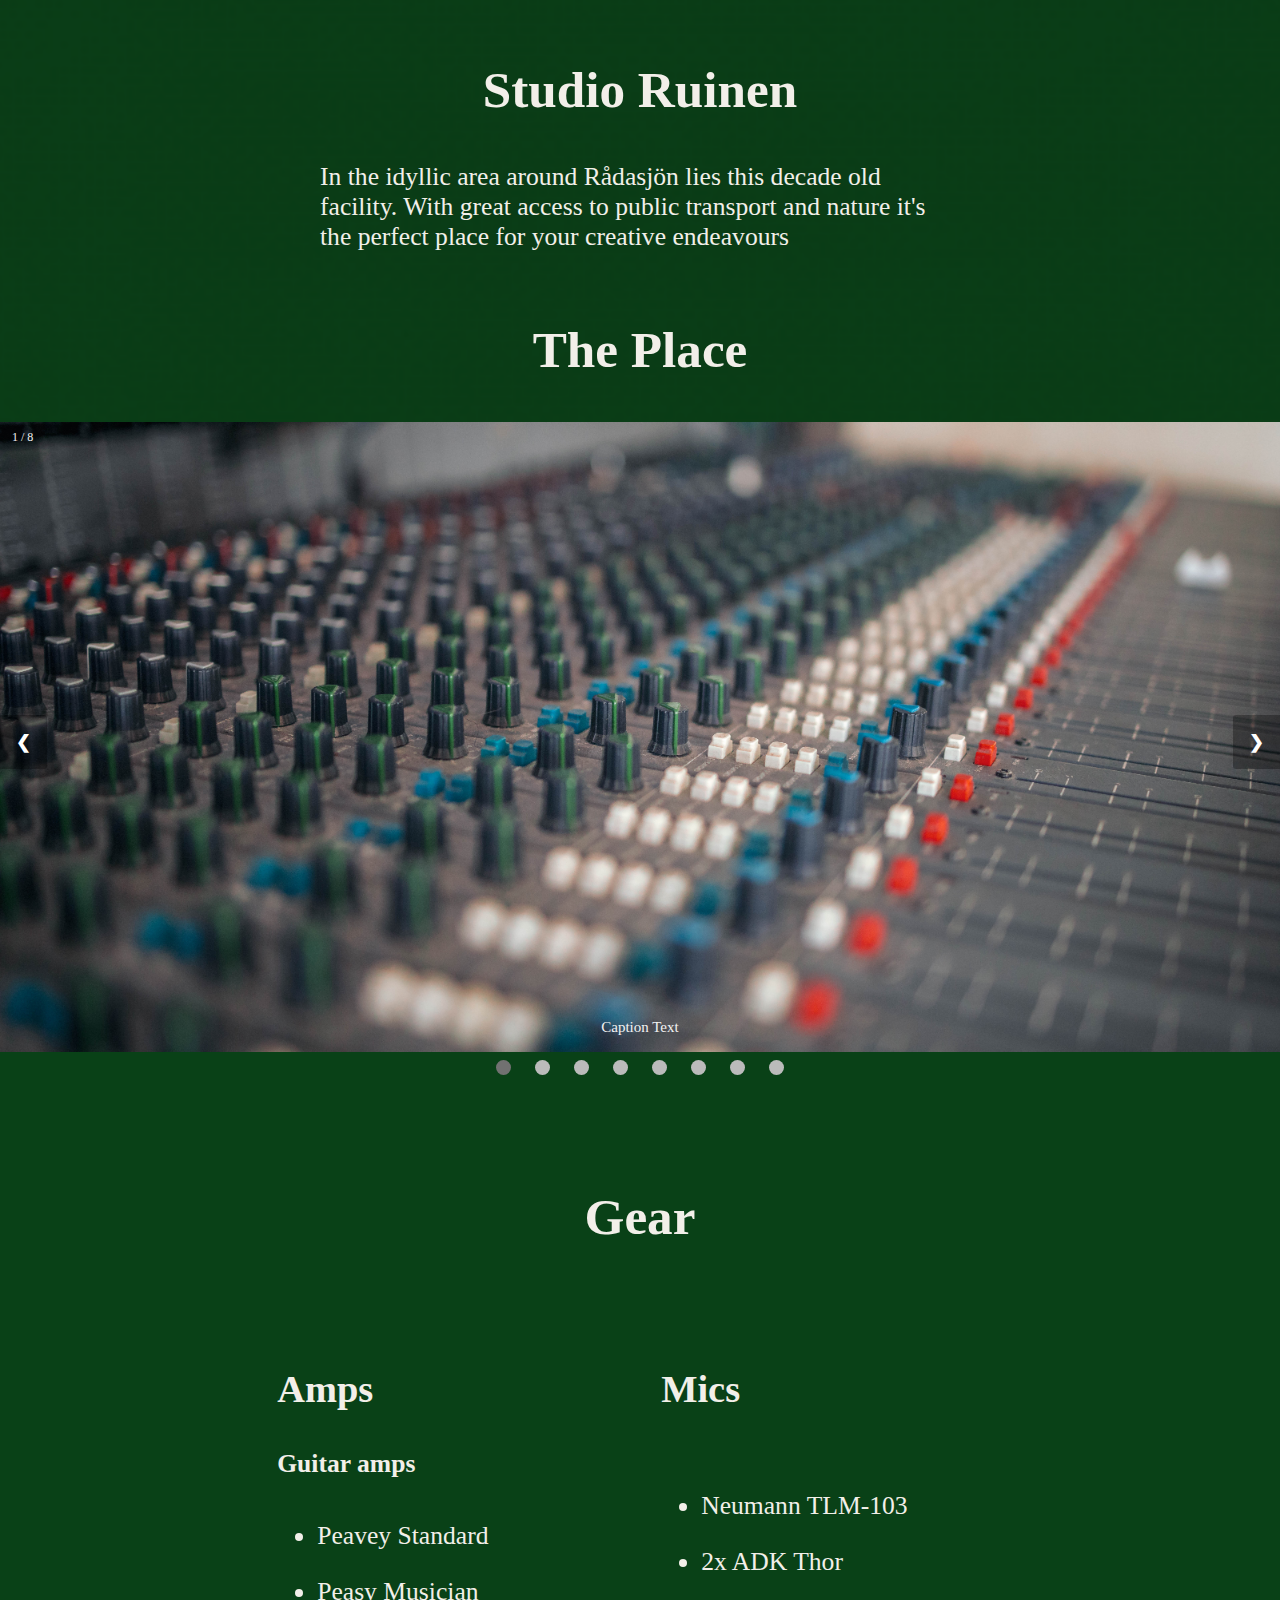
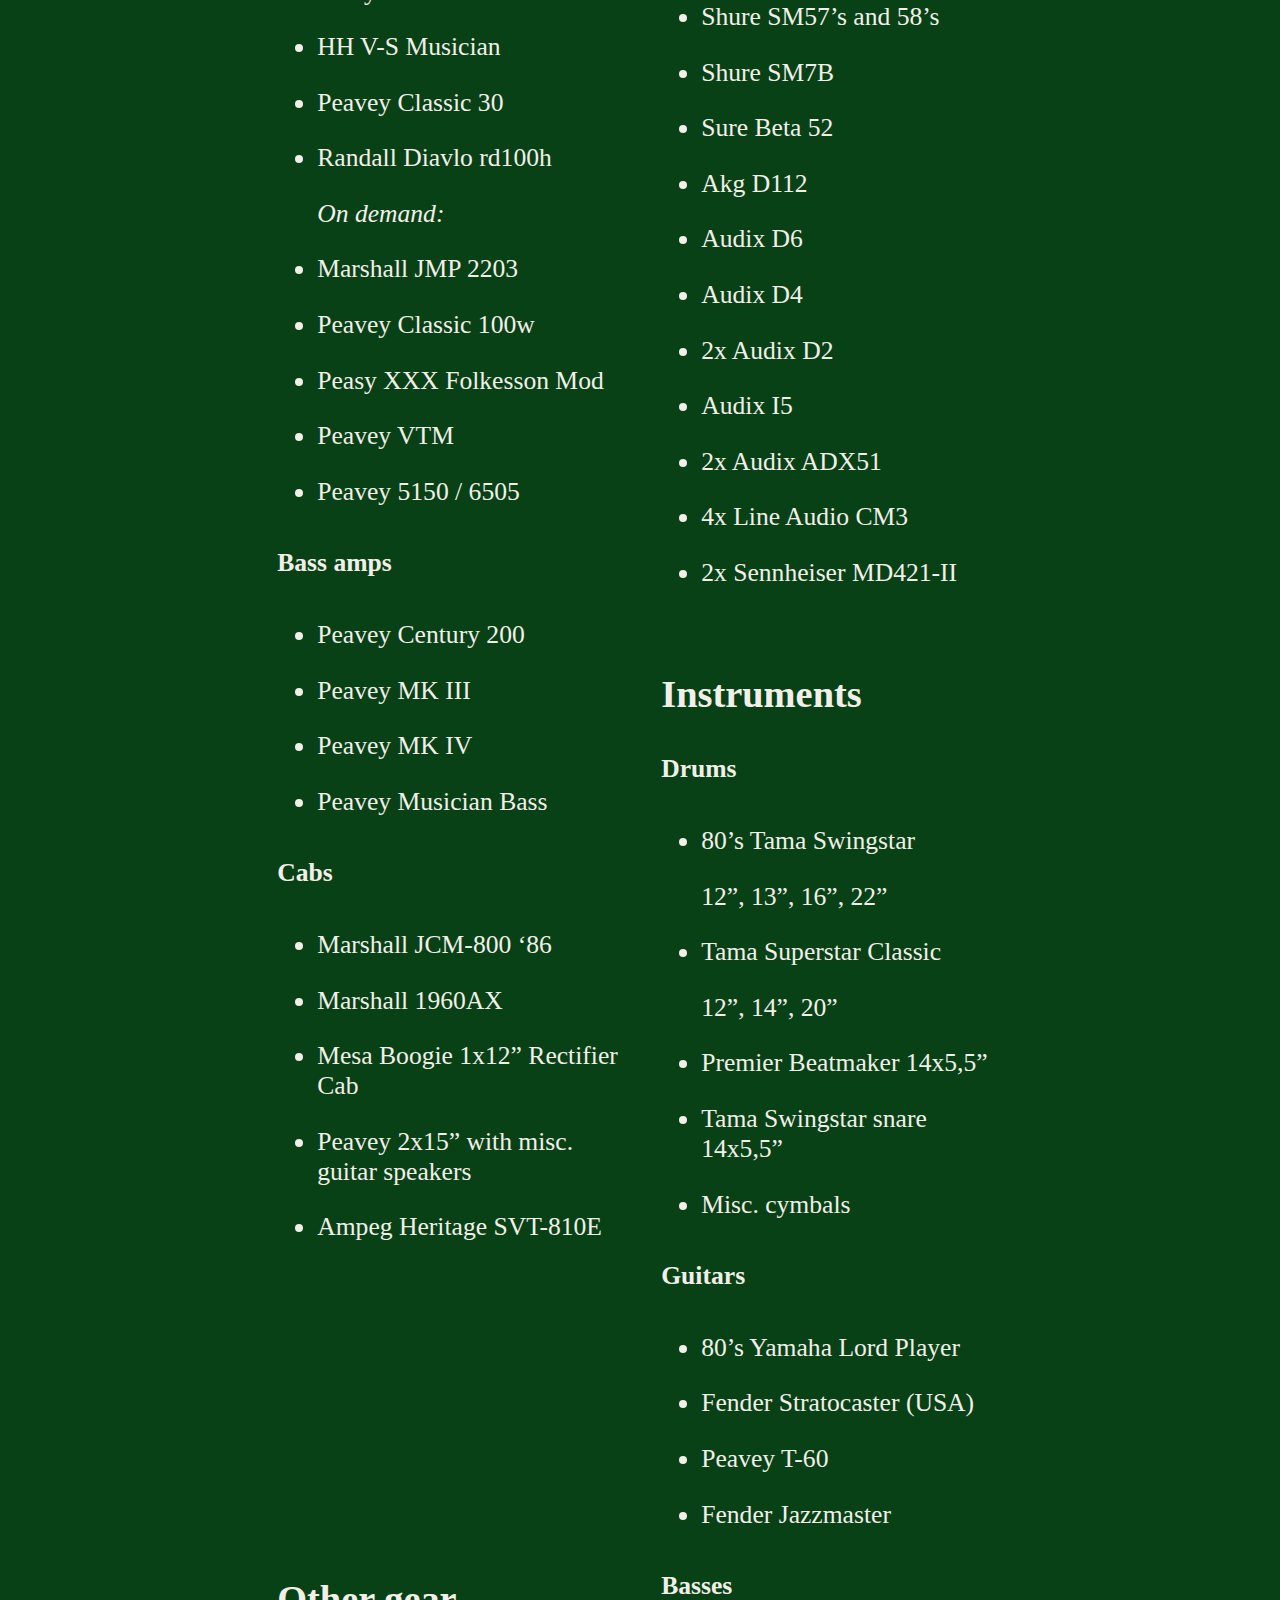
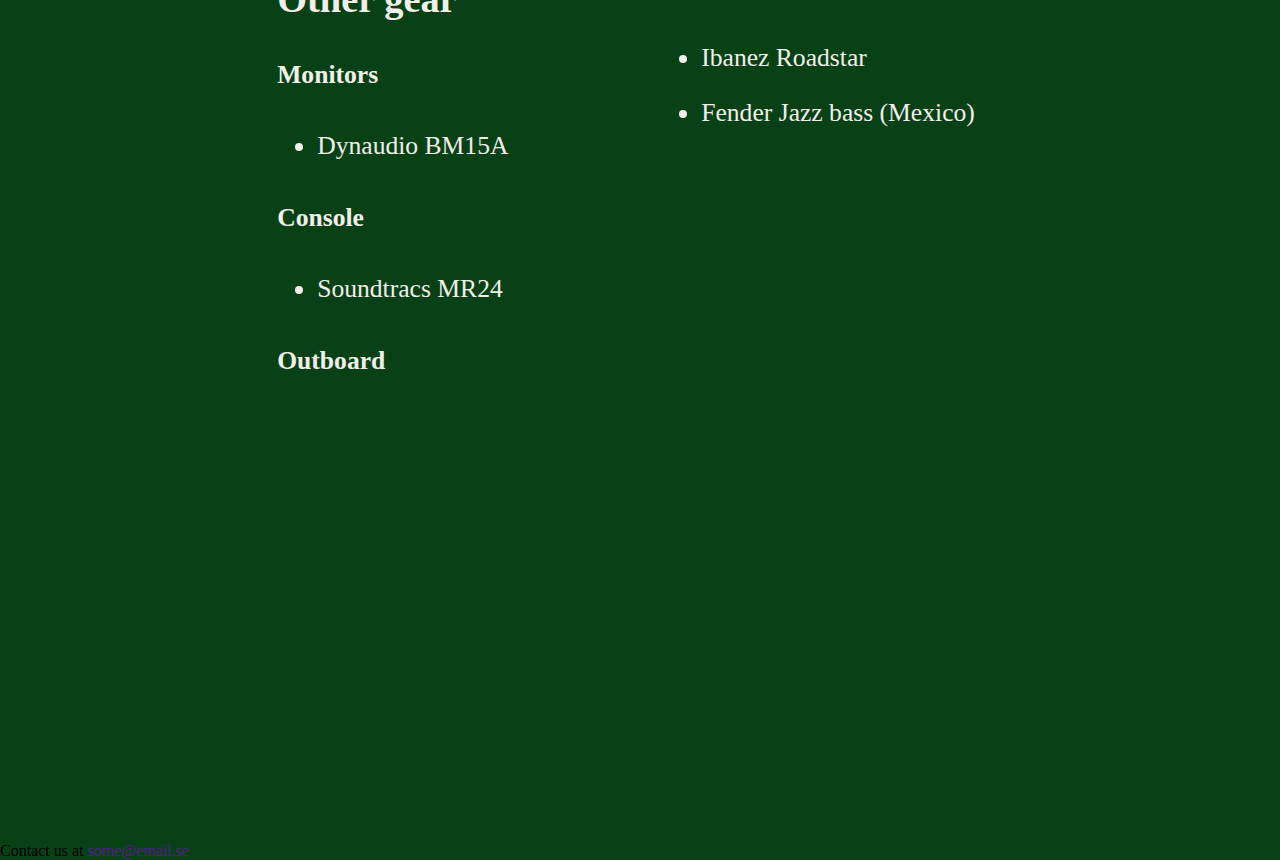
==== commit 5fcc554f: "syssu" ====
--- a/index.html
+++ b/index.html
@@ -11,12 +11,12 @@
         type = "image/x-icon">
 </head>
 <body>
-    <header>
+    <!-- <header>
         <h1>STUDIONAMN</h1>
         <nav>
             <ol></ol>
         </nav>
-    </header>
+    </header> -->
     <div class="intro">
         <img src="" alt="">
         <h2 class="mainHead onscroll">Studio Ruinen</h2>
--- a/css/style.css
+++ b/css/style.css
@@ -12,7 +12,7 @@
     flex-direction: column;
     justify-content: center;
     overflow-x: hidden;
-    background:#0f6e27;
+    background:#094117;
     background-image: url("../img/netbg.png");
     background-repeat: repeat;
     background-size: 80%;
@@ -256,7 +256,7 @@
 
     position: relative;
     margin: auto;
-    height: 60vh;
+    height: 70vh;
     display: flex;
     width: 100vw;
     text-align: center;
@@ -333,7 +333,7 @@
   .dotContainer{
         position:absolute;
         width: 100%;
-        margin-top:  61vh;
+        margin-top:  71vh;
   }
   
   /* The dots/bullets/indicators */
@@ -369,10 +369,10 @@
   }
 
 .onscroll.animation{
-    transform: scale(1);
+    transform: rotate(0turn);
     transition: transform 0.25s 0s ease-in;
 }
 
 .onscroll{
-    transform: scale(0.5);
-}
+    transform: rotate(500turn);
+}
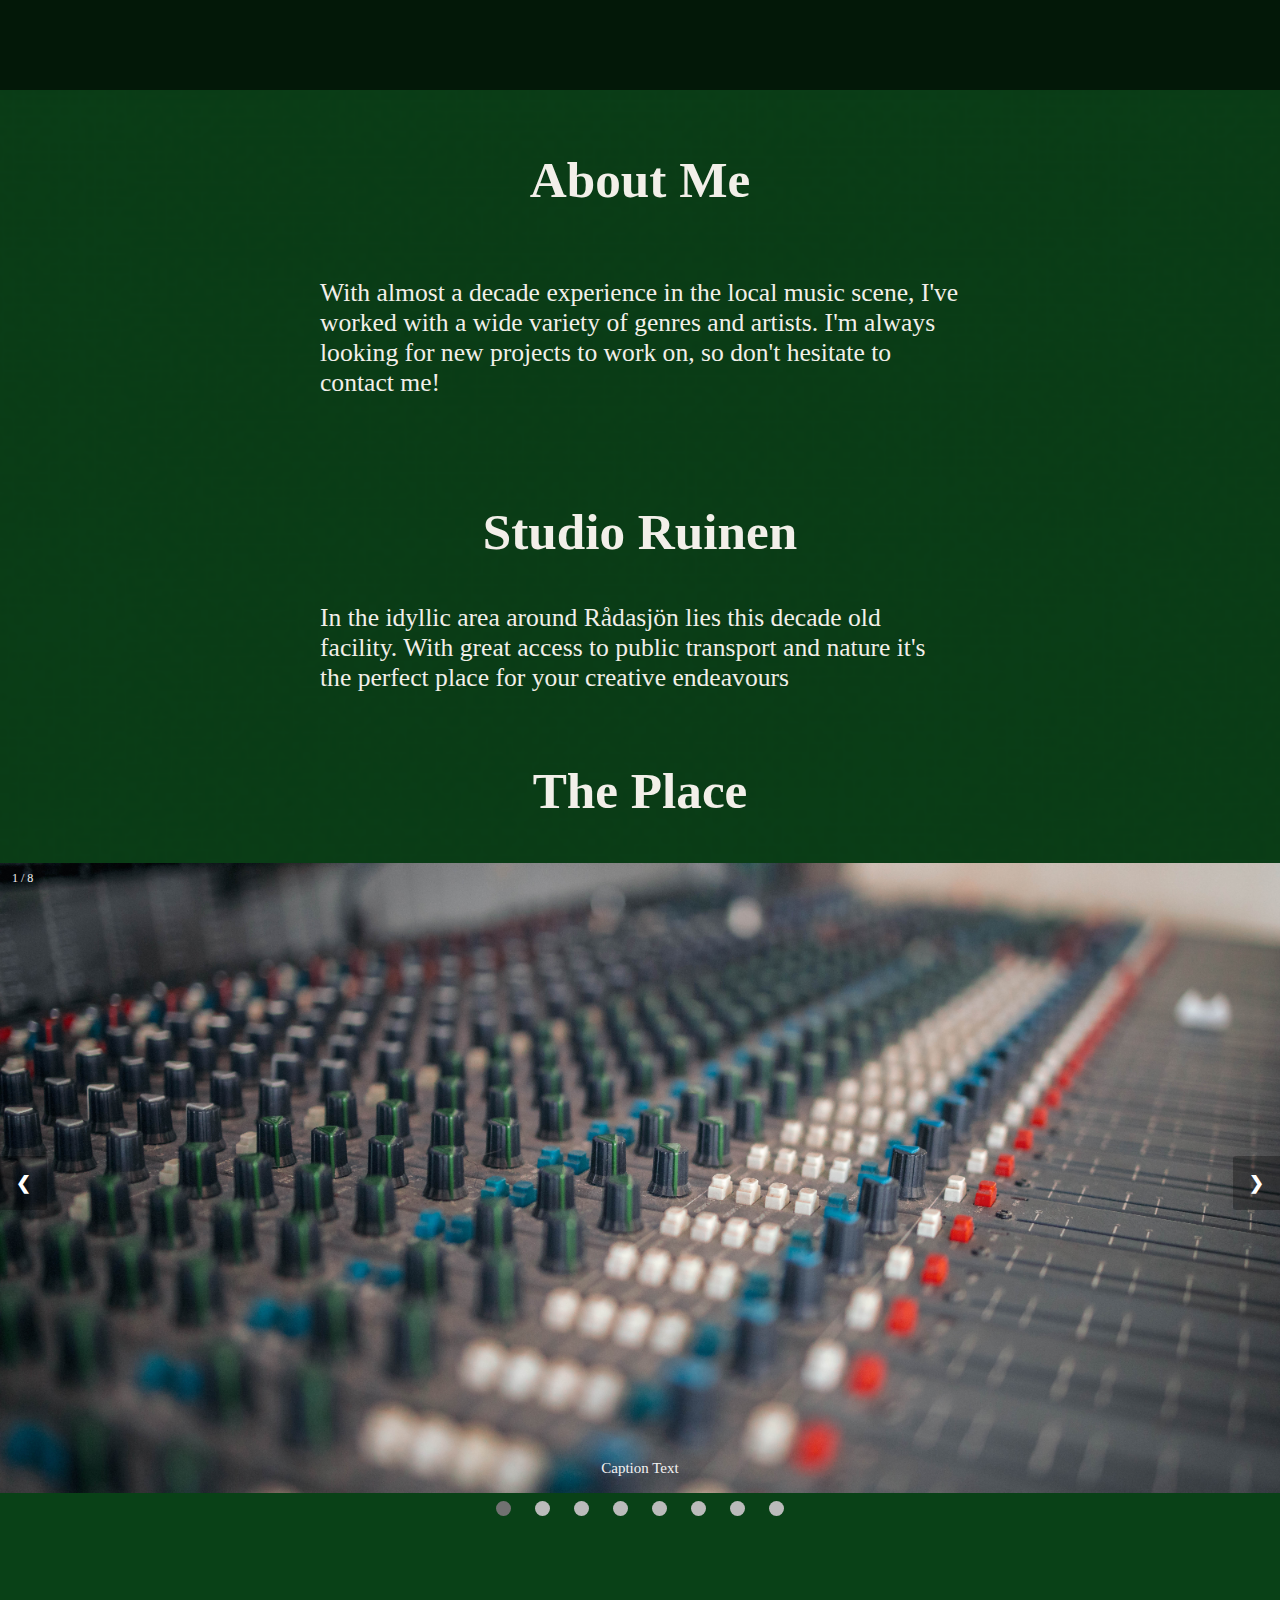
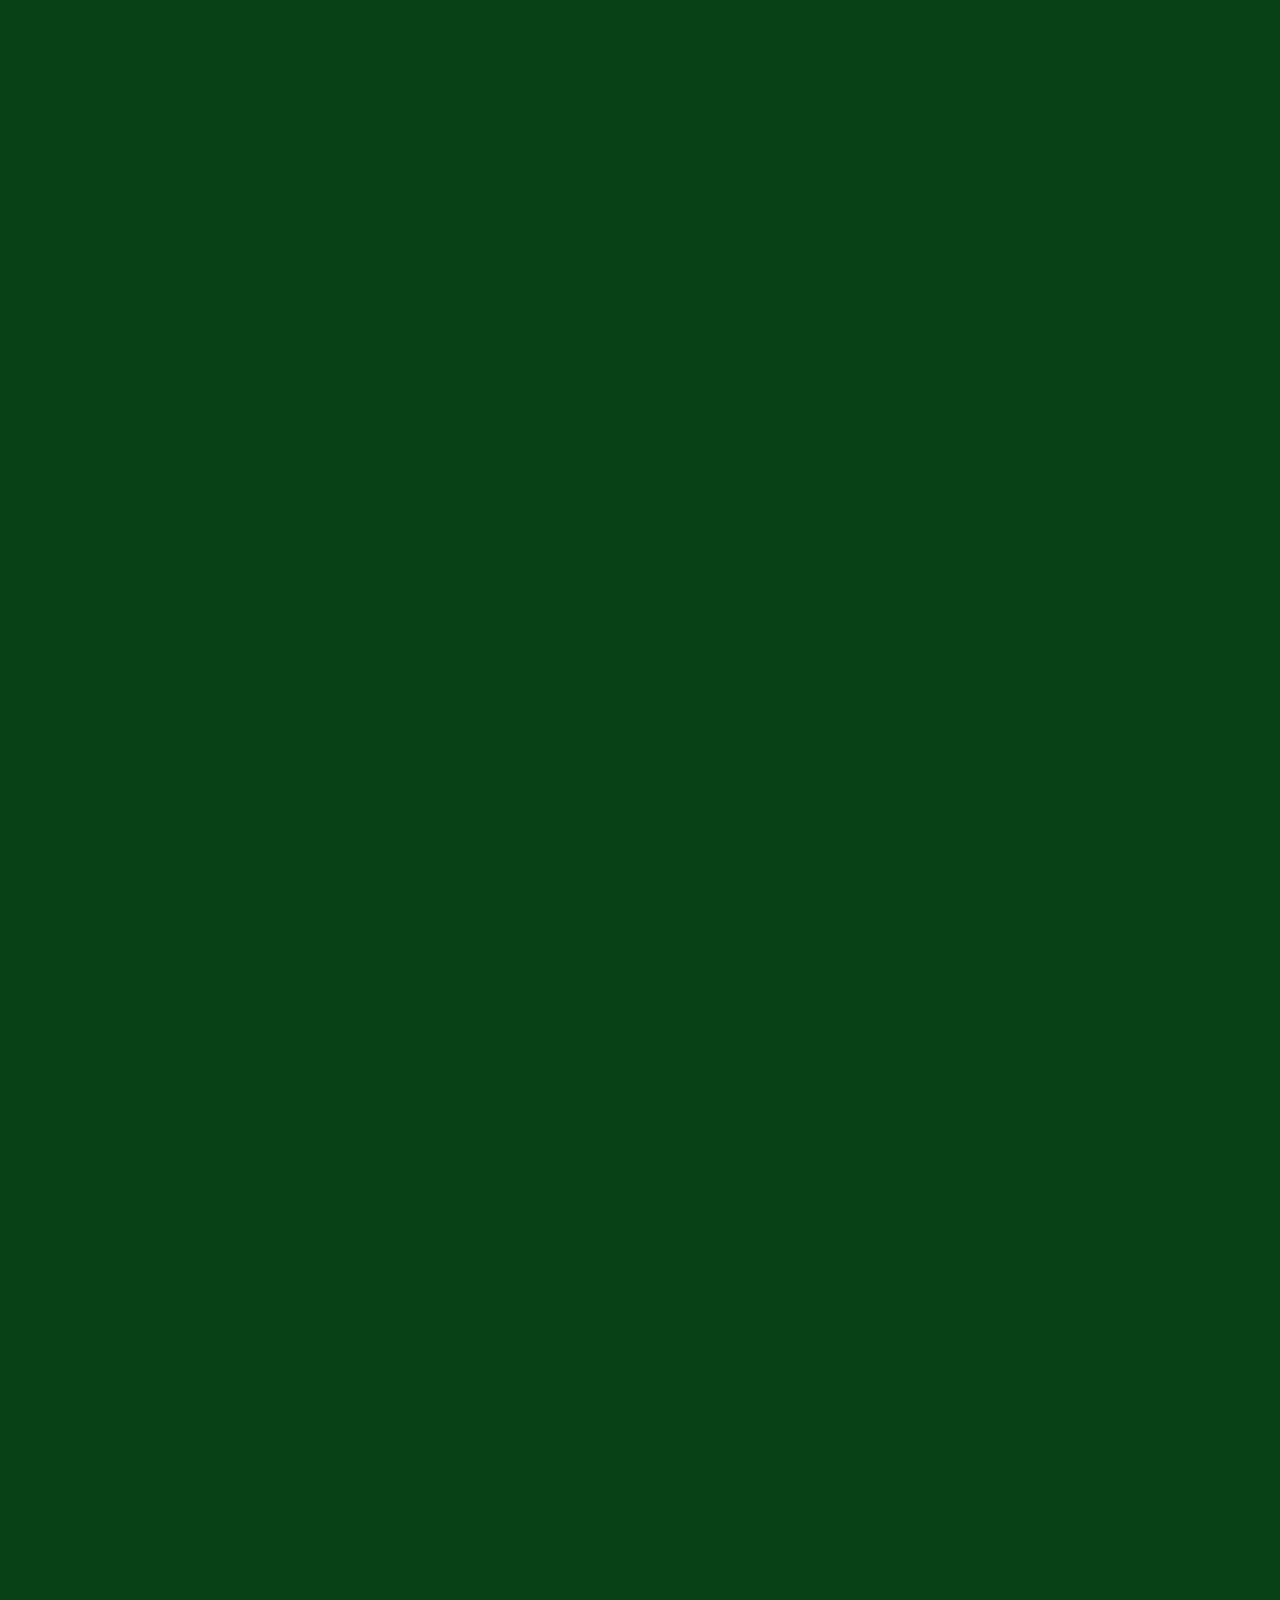
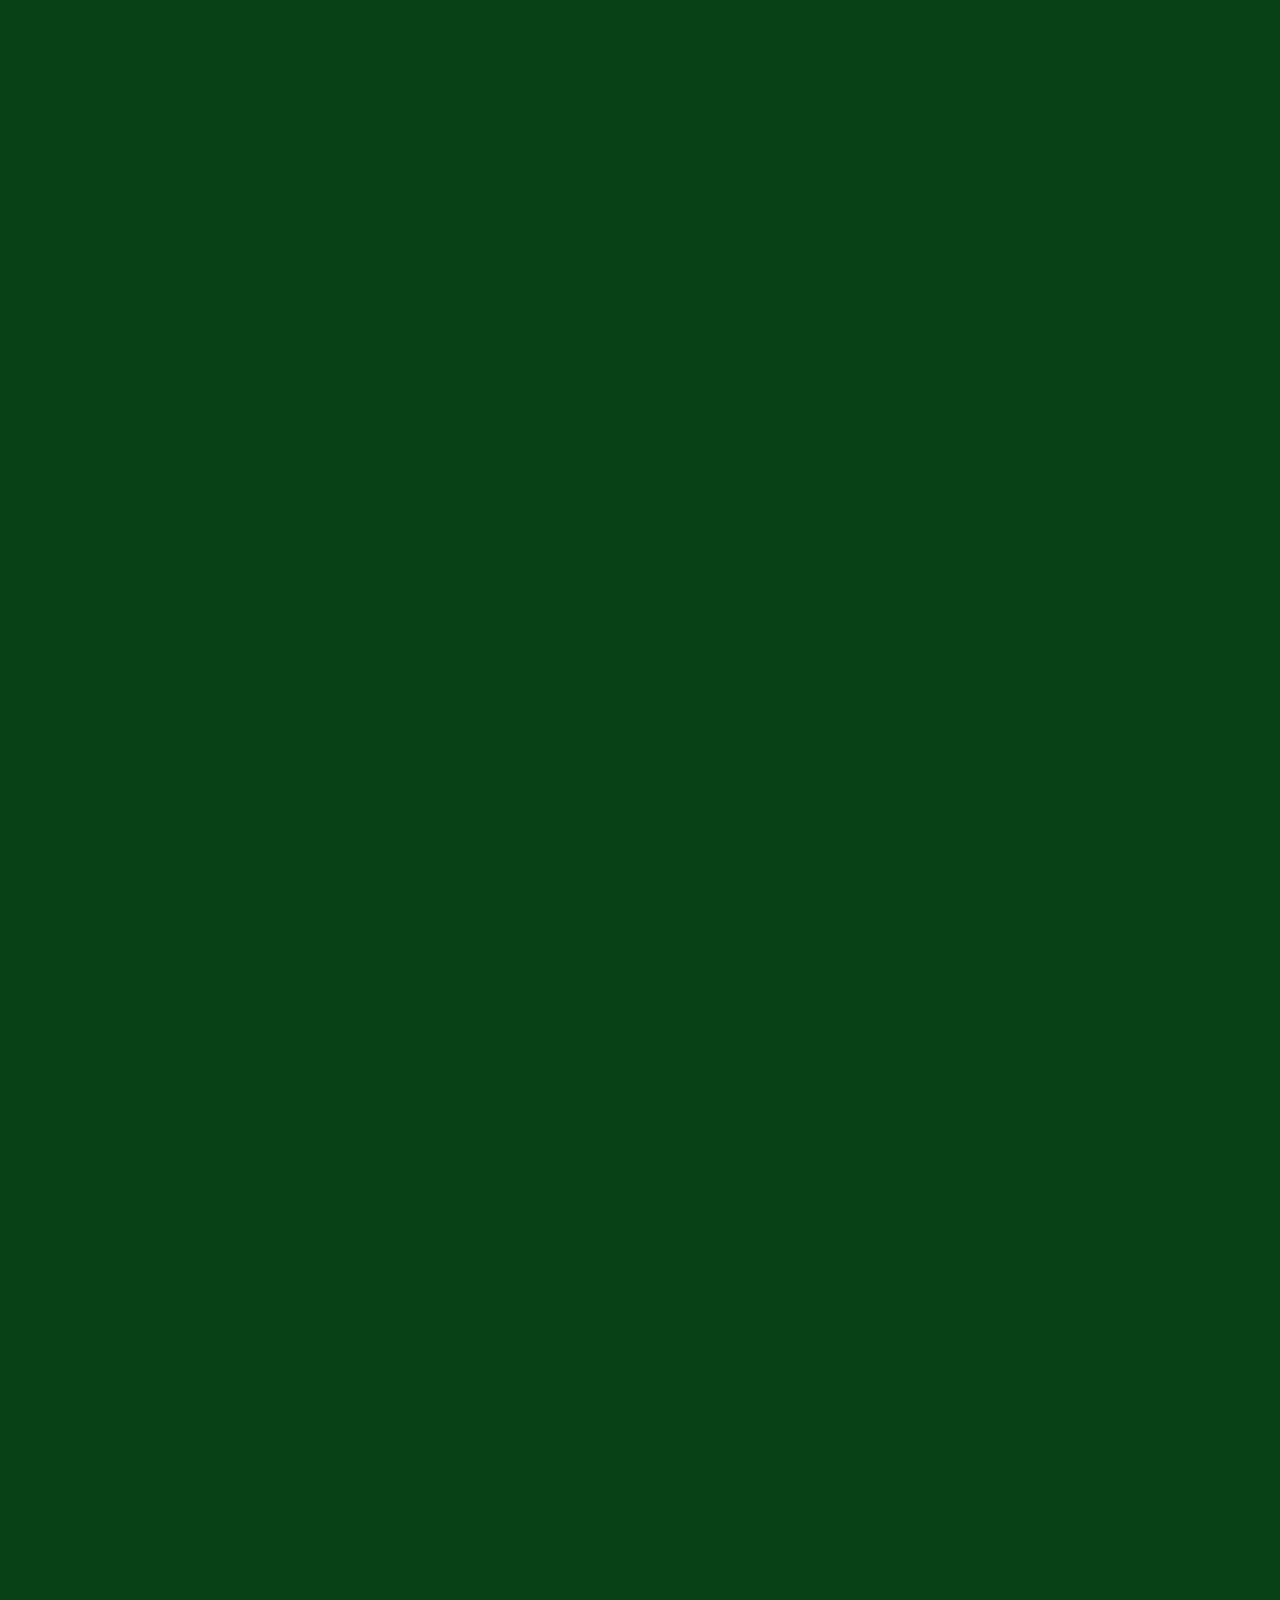
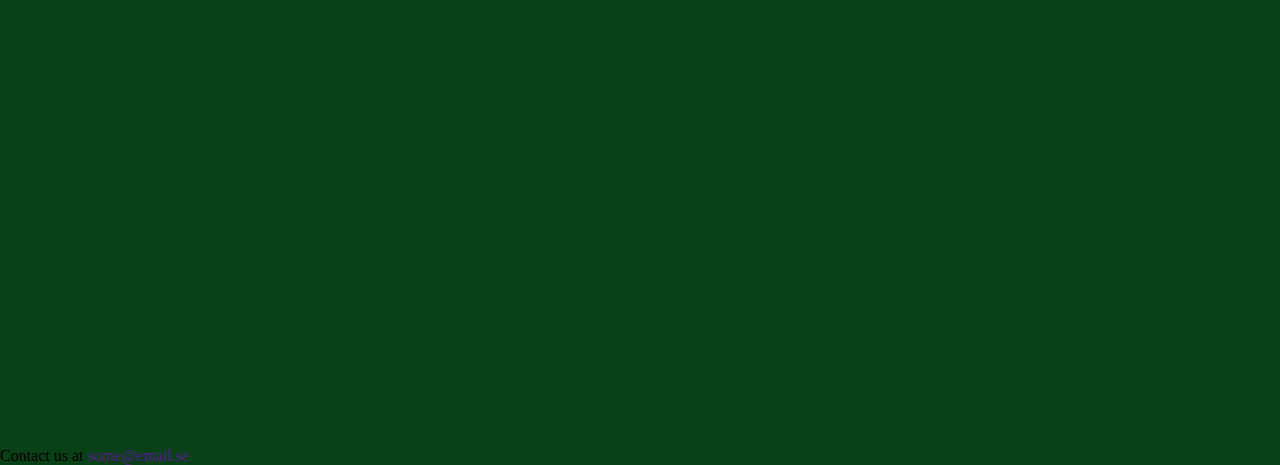
==== commit 92dbd59b: "added about me content and header" ====
--- a/index.html
+++ b/index.html
@@ -11,16 +11,24 @@
         type = "image/x-icon">
 </head>
 <body>
-    <!-- <header>
-        <h1>STUDIONAMN</h1>
+    <header class="onscroll">
         <nav>
             <ol></ol>
         </nav>
-    </header> -->
-    <div class="intro">
+    </header> 
+    <div class="aboutMe">
+            <h2 class="mainHead onscroll">About Me</h2>
+            <p class="subtitle onscroll">
+                With almost a decade experience in the local music scene, I've worked with a wide variety of genres and artists. I'm always looking for new projects to work on, so don't hesitate to contact me!
+            </p>
+    </div>
+    <div class="discography">
+
+    </div>
+    <div class="studioIntro">
         <img src="" alt="">
         <h2 class="mainHead onscroll">Studio Ruinen</h2>
-        <p class="subtitle">In the idyllic area around Rådasjön lies this decade old facility. With great access to public transport and nature it's the perfect place for your creative endeavours</p>
+        <p class="subtitle onscroll">In the idyllic area around Rådasjön lies this decade old facility. With great access to public transport and nature it's the perfect place for your creative endeavours</p>
     </div>
 
 
--- a/css/style.css
+++ b/css/style.css
@@ -21,11 +21,15 @@
     margin:0;
 }
 
-.header{
+header{
     width:100%;
-}
-
-.intro{
+    background-color: #031808;
+    height: 10vh;
+    position: sticky;
+    top:0;
+}
+
+.studioIntro{
     width:90%;
     margin-left: auto;
     margin-right: auto;
@@ -183,9 +187,17 @@
     height:auto;
     display: flex;
 }
-
+.aboutMe{
+    width:90%;
+    margin-left: auto;
+    margin-right: auto;
+    margin-top: 2vh;
+    margin-bottom: 2vh;
+    display: flex;
+    flex-direction: column;
+}
 @media only screen and (max-height: 2559px) and (min-width:1270px){
-    .owners, .intro{
+    .owners, .studioIntro, .aboutMe{
         width:50%; 
     }
 
@@ -233,20 +245,21 @@
         font-size: 3vw;
     }
     .gi h4{
-        font-size: 2vw;
+        font-size: 3vw;
     }
 
 
     li{
         font-size: 2vw;
-        transform: scale(0.5);
     }
     li p{
-        font-size: 2vw;
+        font-size: 2.5vw;
     }
     p{
         font-size: 2vw
     }
+
+
 }
 * {box-sizing:border-box}
 
@@ -369,10 +382,10 @@
   }
 
 .onscroll.animation{
-    transform: rotate(0turn);
-    transition: transform 0.25s 0s ease-in;
+    opacity: 1;
+    transition: opacity 0.25s 0s ease-in;
 }
 
 .onscroll{
-    transform: rotate(500turn);
-}
+    opacity: 0;
+}
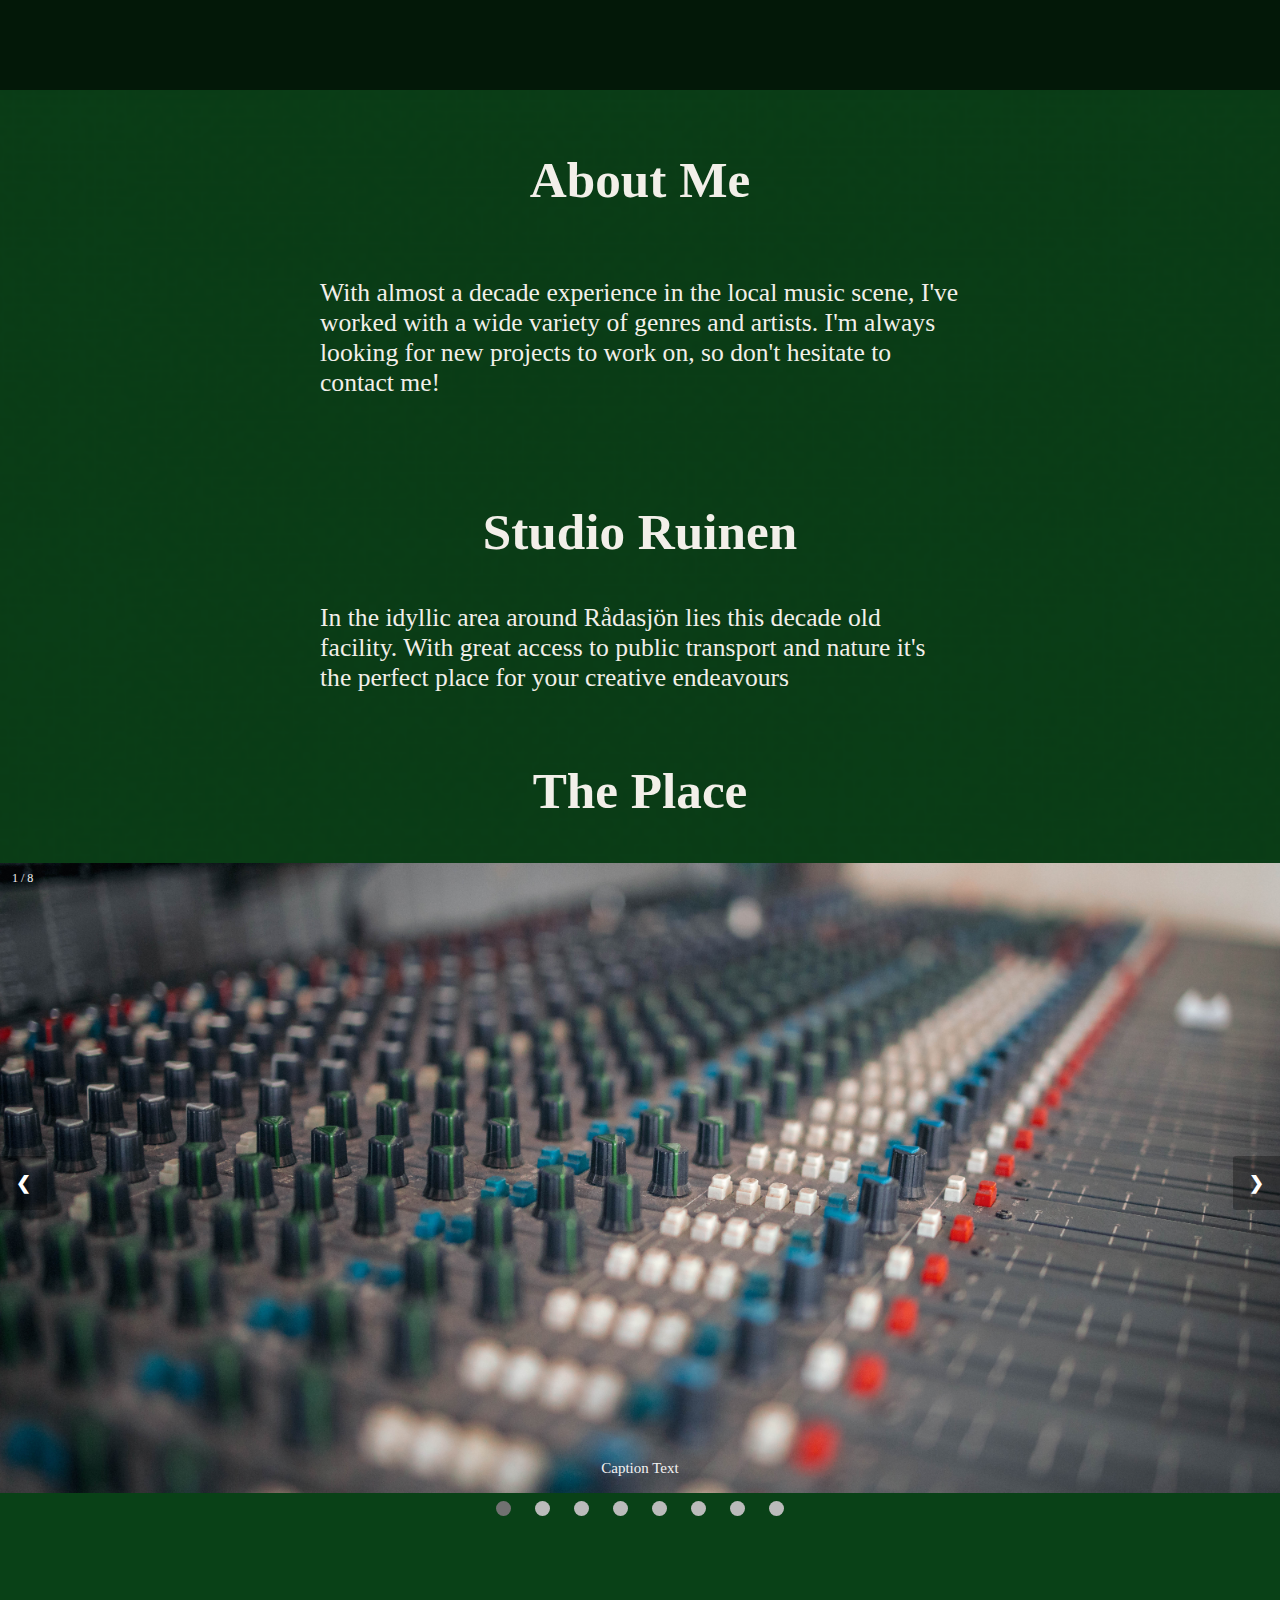
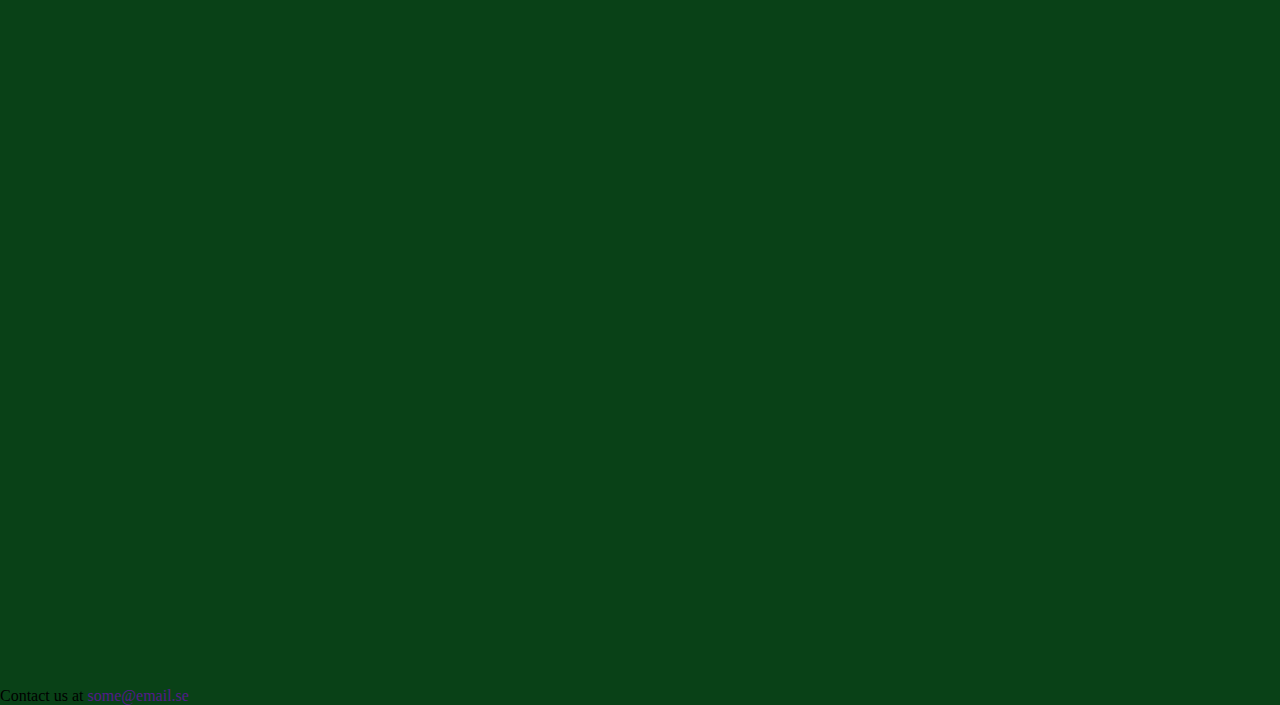
==== commit d107875f: "ballZ" ====
--- a/index.html
+++ b/index.html
@@ -19,7 +19,7 @@
     <div class="aboutMe">
             <h2 class="mainHead onscroll">About Me</h2>
             <p class="subtitle onscroll">
-                With almost a decade experience in the local music scene, I've worked with a wide variety of genres and artists. I'm always looking for new projects to work on, so don't hesitate to contact me!
+                With almost a decade experience in the local music scene, I've worked with a wide variety of genres and artists. I'm always looking for new projects to work on, so don't hesitate to <a> contact me!</a> 
             </p>
     </div>
     <div class="discography">
@@ -144,9 +144,10 @@
     </h2>
     <div class="gear ">
        
-        <a class="mics ">
-            <div class="gi ">
-                <h3 class = "onscroll">Mics</h3>
+        <a class="mics dropdown" id="gear" >
+            <h3 class = "onscroll">Mics</h3>
+            <div class="gi " id="dropdown">
+                
                 <ul data-rte-list="default">
                     <li class = "onscroll">
                         <p class="" style="white-space:pre-wrap;">Neumann TLM-103&nbsp;</p>
@@ -166,6 +167,9 @@
                     <li class = "onscroll" >
                         <p class="" style="white-space:pre-wrap;">Akg D112</p>
                     </li>
+                </ul>
+                <ul data-rte-list="default">
+                
                     <li class = "onscroll">
                         <p class="" style="white-space:pre-wrap;">Audix D6</p>
                     </li>
@@ -185,15 +189,15 @@
                         <p class="" style="white-space:pre-wrap;">4x Line Audio CM3&nbsp;</p>
                     </li>
                     <li class = "onscroll">
-                        <p class="" style="white-space:pre-wrap;">2x Sennheiser MD421-II</p>
-                    </li>
-                </ul>
-            </div>
-        </a>
-        <a class="amps ">
-            <div class="gi ">
-                <h3 class = "onscroll">Amps</h3>
-                <h4 class = "onscroll">Guitar amps</h4>
+                        <p class="" style="white-space:pre-wrap;">2x Sennheiser MD421</p>
+                    </li>
+                </ul>
+            </div>
+        </a>
+        <a class="amps  dropdown" id="gear">
+            <h3 class = "onscroll">Amps</h3>
+            <h4 class = "onscroll">Guitar amps</h4>
+            <div class="gi " id="">
                 <ul data-rte-list="default">
                     <li class = "onscroll">
                         <p class="" style="white-space:pre-wrap;">Peavey Standard&nbsp;</p>
@@ -228,7 +232,10 @@
                             <p class="" style="white-space:pre-wrap;">Peavey 5150 / 6505 </p>
                         </li>
                         </ul>
-                <h4 class = "onscroll">Bass amps</h4>
+                
+            </div>
+            <h4 class = "onscroll">Bass amps</h4>
+            <div class="gi " id="dropdown">
                 <ul data-rte-list="default">
                    <li class = "onscroll">
                         <p class="" style="white-space:pre-wrap;">Peavey Century 200&nbsp;</p>
@@ -243,7 +250,9 @@
                         <p class="" style="white-space:pre-wrap;">Peavey Musician Bass</p>
                     </li>
                 </ul>
+            </div>
                 <h4 class = "onscroll">Cabs</h4>
+            <div class="gi " id="dropdown">
                 <ul data-rte-list="default">
                    <li class = "onscroll">
                         <p class="" style="white-space:pre-wrap;">Marshall JCM-800 ‘86 </p>
@@ -263,10 +272,10 @@
                 </ul>
             </div>
         </a>
-        <a class="drums ">
-            <div class="gi ">
-                <h3 class = "onscroll">Instruments</h3>
-                <h4 class = "onscroll">Drums</h4>
+        <a class="drums  dropdown" id="gear">
+            <h3 class = "onscroll">Instruments</h3>
+            <h4 class = "onscroll">Drums</h4>
+            <div class="gi " id="dropdown3.1">
                 <ul data-rte-list="default">
                    <li class = "onscroll">
                         <p class="" style="white-space:pre-wrap;">80’s Tama Swingstar </p>
@@ -286,22 +295,26 @@
                         <p class="" style="white-space:pre-wrap;">Misc. cymbals </p>
                     </li>
                 </ul>
-                <h4 class = "onscroll">Guitars</h4>
+            </div>
+            <h4 class = "onscroll">Guitars</h4>
+            <div class="gi " id="dropdown">
                 <ul data-rte-list="default ">
-                   <li class = "onscroll">
-                        <p class="" style="white-space:pre-wrap;">80’s Yamaha Lord Player&nbsp;</p>
-                    </li>
-                   <li class = "onscroll">
-                        <p class="" style="white-space:pre-wrap;">Fender Stratocaster (USA) </p>
-                    </li>
-                   <li class = "onscroll">
-                        <p class="" style="white-space:pre-wrap;">Peavey T-60</p>
-                    </li>
-                   <li class = "onscroll">
-                        <p class="" style="white-space:pre-wrap;">Fender Jazzmaster </p>
-                    </li>
-                </ul>
-                <h4 class = "onscroll">Basses</h4>
+                    <li class = "onscroll">
+                            <p class="" style="white-space:pre-wrap;">80’s Yamaha Lord Player&nbsp;</p>
+                        </li>
+                    <li class = "onscroll">
+                            <p class="" style="white-space:pre-wrap;">Fender Stratocaster (USA) </p>
+                        </li>
+                    <li class = "onscroll">
+                            <p class="" style="white-space:pre-wrap;">Peavey T-60</p>
+                        </li>
+                    <li class = "onscroll">
+                            <p class="" style="white-space:pre-wrap;">Fender Jazzmaster </p>
+                        </li>
+                    </ul>
+            </div>
+            <h4 class = "onscroll">Basses</h4>
+            <div class="gi " id="dropdown">
                 <ul data-rte-list="default">
                    <li class = "onscroll">
                         <p class="" style="white-space:pre-wrap;">Ibanez Roadstar&nbsp;</p>
@@ -310,29 +323,31 @@
                         <p class="" style="white-space:pre-wrap;">Fender Jazz bass (Mexico)<strong>&nbsp;</strong></p>
                     </li>
                 </ul>
-
-           
-            </div>
-        </a>
-        <a class="outboard ">
-            <div class="gi">
-                <h3 class = "onscroll">Other gear</h3>
-                
-                <h4 class = "onscroll">Monitors</h4>
-                    <ul>
-                       <li class = "onscroll">
-                            <p class="" style="white-space:pre-wrap;">Dynaudio BM15A</p>
-                        </li>
-                    </ul>
-                <h4 class = "onscroll">Console</h4>
-                    <ul>
-                       <li class = "onscroll">
-                            <p class="" style="white-space:pre-wrap;">Soundtracs MR24</p>
-                        </li>
-                    </ul>
-                 <h4 class = "onscroll">Outboard</h4>
-
-            </div>
+            </div>
+        </a>
+        <a class="outboard dropdown" id="gear">
+            <h3 class = "onscroll">Other gear</h3>
+            <h4 class = "onscroll">Monitors</h4>
+            <div class="gi" id="dropdown">
+                <ul>
+                    <li class = "onscroll">
+                        <p class="" style="white-space:pre-wrap;">Dynaudio BM15A</p>
+                    </li>
+                </ul>
+            </div>
+            <h4 class = "onscroll">Console</h4>
+            <div class="gi" id="dropdown">
+                <ul>
+                    <li class = "onscroll">
+                        <p class="" style="white-space:pre-wrap;">Soundtracs MR24</p>
+                    </li>
+                </ul>
+                
+            </div>
+            <!-- <h4 class = "onscroll">Outboard</h4>
+            <div class="gi" id="dropdown">
+                <ul>
+                    <li class = "onscroll -->
         </a>
 
     </div>
--- a/css/style.css
+++ b/css/style.css
@@ -89,6 +89,8 @@
     font-family: Georgia, Times, 'Times New Roman', serif;
     font-size: 7vw;
     color: #F2EFE9;
+    margin-block-start: 0;
+        margin-block-end: 1vh;
 }
 p{
     color: #F2EFE9; 
@@ -96,20 +98,23 @@
 }
 a{
     text-decoration: none;
+    /* position: relative; */
+    z-index: 0;
 }
 /* .mainHead{
     color: #;
 } */
 
 .gear{
-    display:grid;
-    grid-template-areas: 
-    "s2 s1"
+    display:flex;
+    flex-direction: column;
+    /* grid-template-areas: 
+    "s1 s1"
     "s2 s4"
     "s3 s4";
 
     grid-template-columns: 1fr 1fr;
-    grid-template-rows: 1fr 1fr 1fr;
+    grid-template-rows: 1fr 1fr 1fr; */
     
     width:100%;
     /* padding: 3vw; */
@@ -117,6 +122,7 @@
     /* margin-left: 7vw; */
     margin-right: 7vw;
     /* height: 300vh; */
+    justify-content: space-evenly;
 }
 
 .gearHeader{
@@ -128,47 +134,64 @@
     margin-bottom: 2vh;
     margin-top: 15vh;
 }
+#gear{
+    display: flex;
+    flex-direction:  column;
+    padding : 3vw;
+   
+}
 .mics{
-    grid-area:s1 ;
-    display: flex;
+
 }
 
 .amps{
-    grid-area:s2 ;
+
     display: flex;
 }
 
 .outboard{
-    grid-area:s3 ;
+    
     display: flex;
 }
 
 .drums{
-    grid-area:s4 ;
-    display: flex;
+
+    display: flex;
+}
+
+.closed{
+    /* height : 10%; */
+}
+ .closed > h4, .closed > .gi {
+    display: none;
 }
 
 
 .gi{
     display: flex;
-    flex-direction: column;
+    flex-direction: row;
     /* justify-content:  */
     position: relative;
-    width: 90%;
+    width: 100%;
     height: 90%;
     /* background-color: #bbbbbb; */
     margin-left: auto;
     margin-right: auto;
     margin-top: 0;
-    padding: 2px;
-}
-
-.gi h4{
+    padding-left: 2px;
+    padding-right: 2px;
+    
+}
+
+.gear h4{
     font-family: Georgia, Times, 'Times New Roman', serif;
     font-size: 6vw;
     color: #f2efe9; 
-    margin-top: 0;
-    margin-bottom: 0;
+    /* margin-top: 0;
+    margin-bottom: 0; */
+    margin-block-start: 0;
+    margin-block-end: 0;
+
 }
 
 li{
@@ -243,8 +266,9 @@
     }
     h3{
         font-size: 3vw;
-    }
-    .gi h4{
+        
+    }
+    .gear h4{
         font-size: 3vw;
     }
 
@@ -349,6 +373,14 @@
         margin-top:  71vh;
   }
   
+  ul{
+    list-style-type: none;
+    margin-left: 4vw  ;
+    margin-right: 4vw;
+    padding: 0;
+    margin-block-start: 0;
+    margin-block-end: 0;
+  }
   /* The dots/bullets/indicators */
   .dot {
     cursor: pointer;
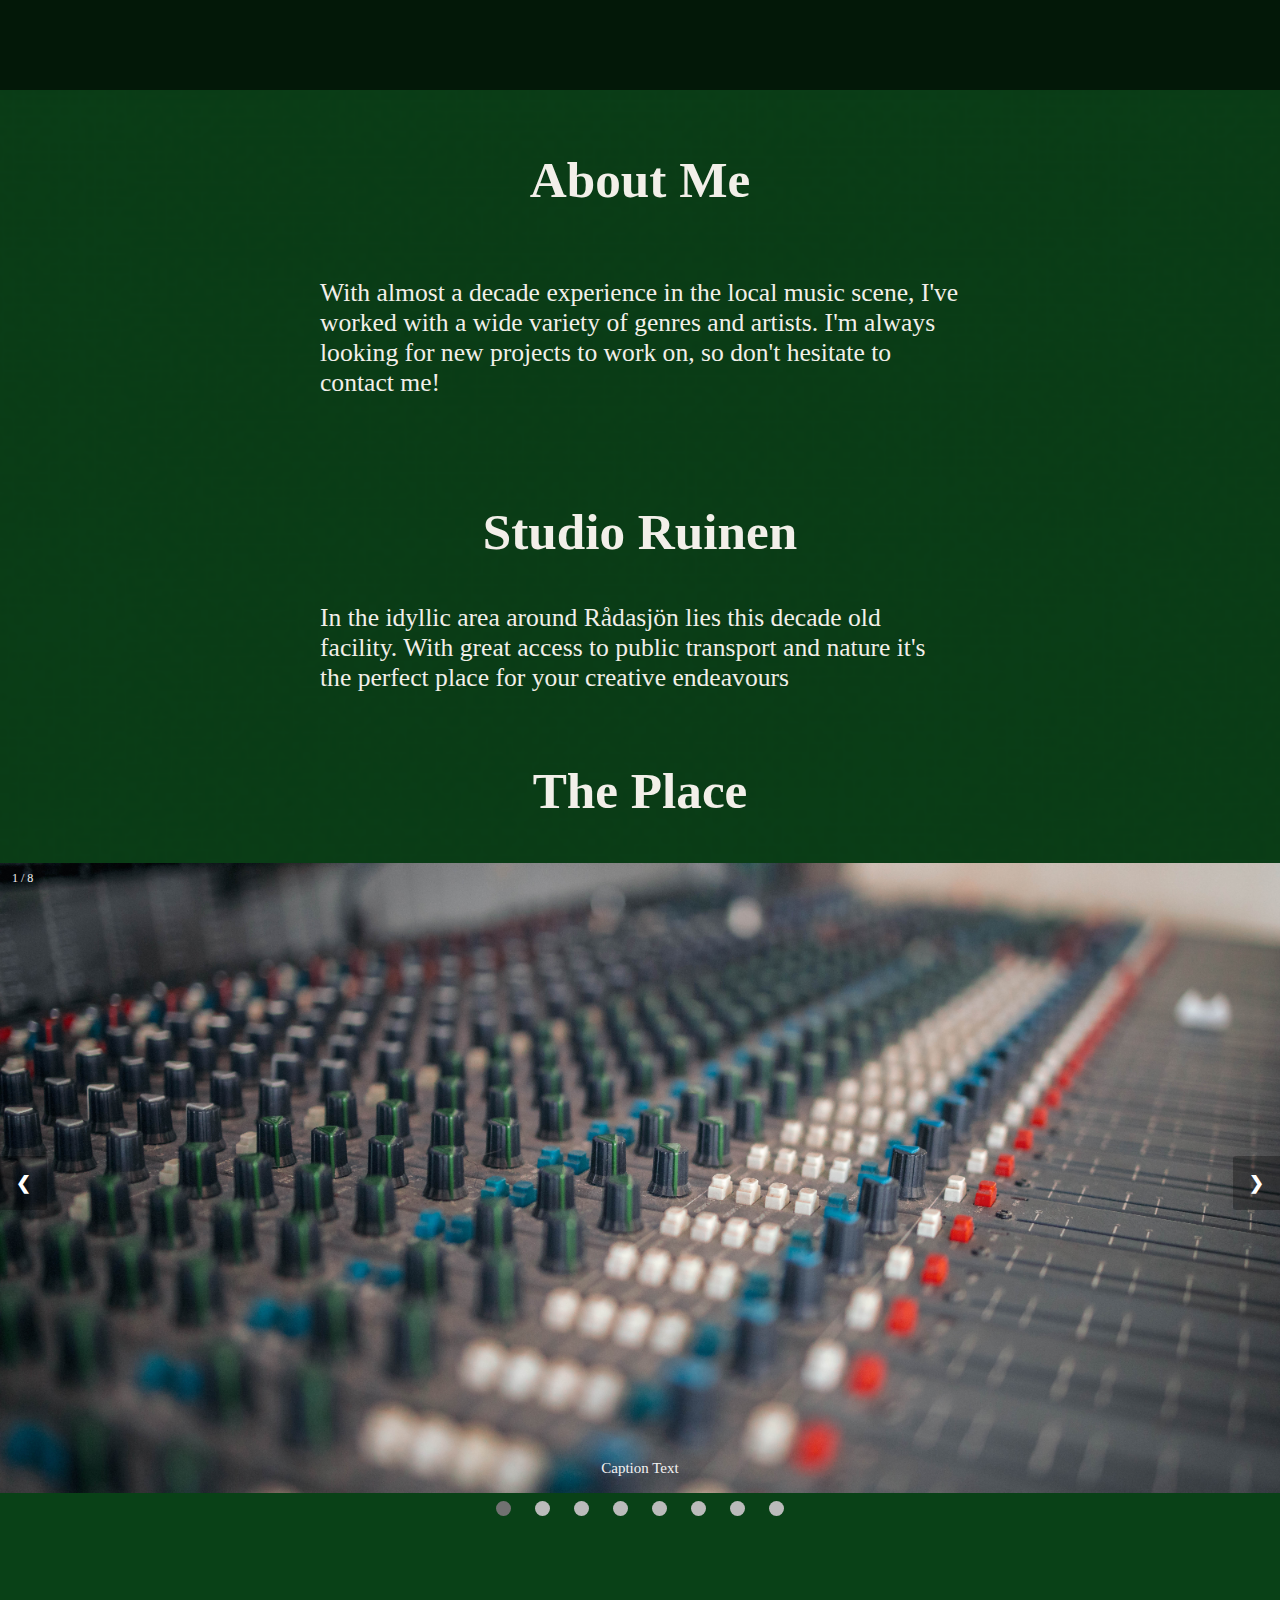
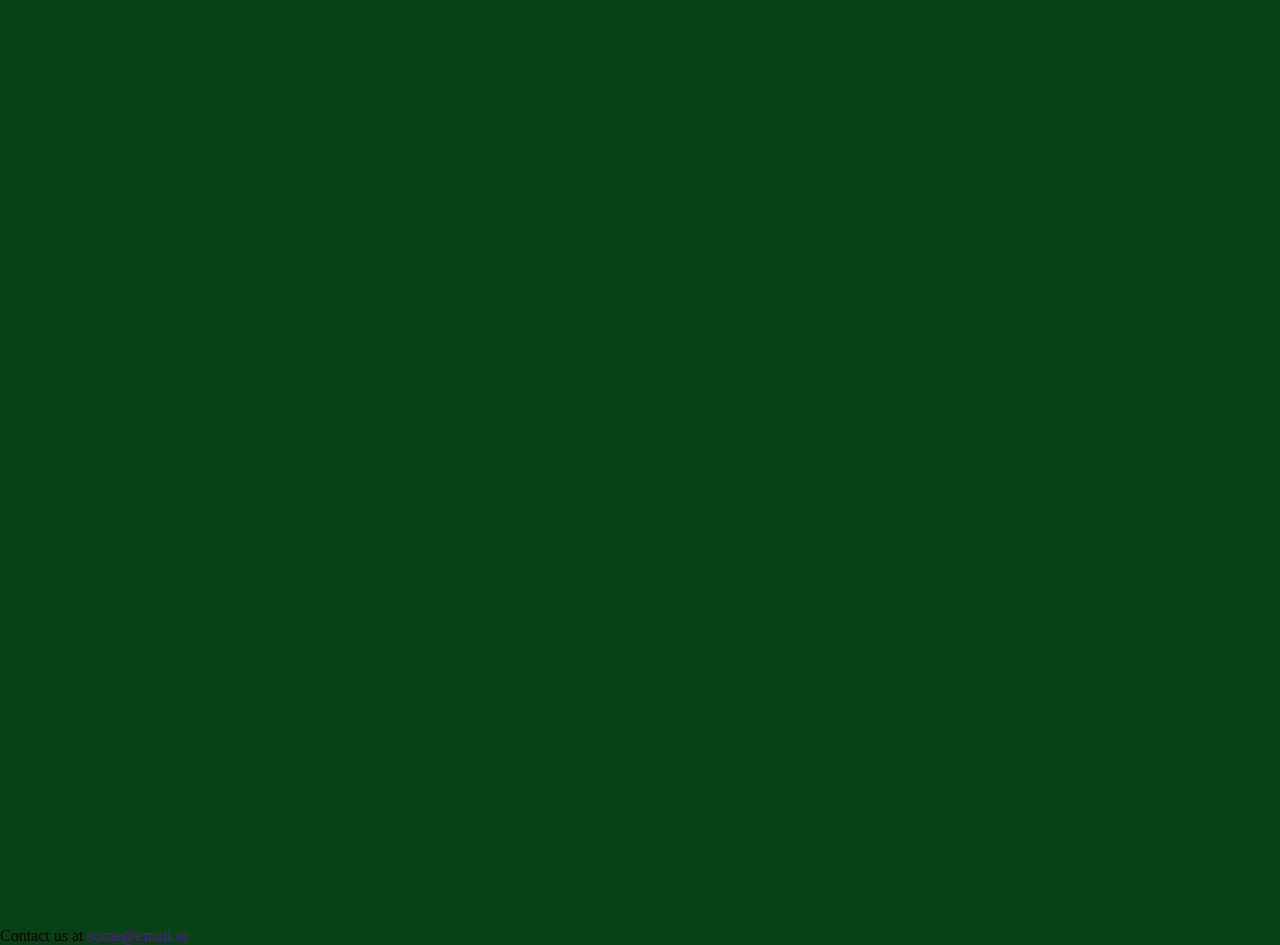
==== commit 15367387: "uhhuhh" ====
--- a/index.html
+++ b/index.html
@@ -144,9 +144,12 @@
     </h2>
     <div class="gear ">
        
-        <a class="mics dropdown" id="gear" >
-            <h3 class = "onscroll">Mics</h3>
-            <div class="gi " id="dropdown">
+        <a class="mics dropdown" id="dropdown1" >
+            <div class="preview">
+                <h3 class = "onscroll">Mics</h3>
+                <button class="onscroll" id= "dropdownButton1">Click to see the mics</button>
+            </div>
+            <div class="gi ">
                 
                 <ul data-rte-list="default">
                     <li class = "onscroll">
@@ -194,10 +197,14 @@
                 </ul>
             </div>
         </a>
-        <a class="amps  dropdown" id="gear">
-            <h3 class = "onscroll">Amps</h3>
+        <a class="amps  dropdown"  id="dropdown2" >
+
+            <div class="preview">
+                <h3 class = "onscroll">Amps/Cabs</h3>
+                <button class="onscroll" id= "dropdownButton2">Click to see the amps</button>
+            </div>
             <h4 class = "onscroll">Guitar amps</h4>
-            <div class="gi " id="">
+            <div class="gi ">
                 <ul data-rte-list="default">
                     <li class = "onscroll">
                         <p class="" style="white-space:pre-wrap;">Peavey Standard&nbsp;</p>
@@ -214,7 +221,11 @@
                         <li class = "onscroll">
                             <p class="" style="white-space:pre-wrap;">Randall Diavlo rd100h</p>
                             <p class="" data-rte-preserve-empty="true" style="white-space:pre-wrap;"></p>
-                            <p class="" style="white-space:pre-wrap;"><em>On demand:&nbsp;</em></p>
+                        </li>
+                </ul>
+                <ul data-rte-list="default">
+                        <li class = "onscroll">
+                        <p class="" style="white-space:pre-wrap; color: rgb(253, 4, 4);"><em>On demand:&nbsp;</em></p>
                         </li>
                         <li class = "onscroll">
                             <p class="" style="white-space:pre-wrap;">Marshall JMP 2203&nbsp;</p>
@@ -235,7 +246,7 @@
                 
             </div>
             <h4 class = "onscroll">Bass amps</h4>
-            <div class="gi " id="dropdown">
+            <div class="gi " >
                 <ul data-rte-list="default">
                    <li class = "onscroll">
                         <p class="" style="white-space:pre-wrap;">Peavey Century 200&nbsp;</p>
@@ -252,7 +263,7 @@
                 </ul>
             </div>
                 <h4 class = "onscroll">Cabs</h4>
-            <div class="gi " id="dropdown">
+            <div class="gi ">
                 <ul data-rte-list="default">
                    <li class = "onscroll">
                         <p class="" style="white-space:pre-wrap;">Marshall JCM-800 ‘86 </p>
@@ -272,10 +283,13 @@
                 </ul>
             </div>
         </a>
-        <a class="drums  dropdown" id="gear">
-            <h3 class = "onscroll">Instruments</h3>
+        <a class="drums  dropdown" id="dropdown3">
+            <div class="preview">
+                <h3 class = "onscroll">Instruments</h3>
+                <button class="onscroll" id= "dropdownButton3">Click to see the instruments</button>
+            </div>
             <h4 class = "onscroll">Drums</h4>
-            <div class="gi " id="dropdown3.1">
+            <div class="gi " >
                 <ul data-rte-list="default">
                    <li class = "onscroll">
                         <p class="" style="white-space:pre-wrap;">80’s Tama Swingstar </p>
@@ -297,7 +311,7 @@
                 </ul>
             </div>
             <h4 class = "onscroll">Guitars</h4>
-            <div class="gi " id="dropdown">
+            <div class="gi ">
                 <ul data-rte-list="default ">
                     <li class = "onscroll">
                             <p class="" style="white-space:pre-wrap;">80’s Yamaha Lord Player&nbsp;</p>
@@ -314,7 +328,7 @@
                     </ul>
             </div>
             <h4 class = "onscroll">Basses</h4>
-            <div class="gi " id="dropdown">
+            <div class="gi " >
                 <ul data-rte-list="default">
                    <li class = "onscroll">
                         <p class="" style="white-space:pre-wrap;">Ibanez Roadstar&nbsp;</p>
@@ -325,10 +339,13 @@
                 </ul>
             </div>
         </a>
-        <a class="outboard dropdown" id="gear">
-            <h3 class = "onscroll">Other gear</h3>
+        <a class="outboard dropdown" id="dropdown4">
+            <div class="preview">
+                <h3 class = "onscroll" id= "dropdownButton4">Other gear</h3>
+                <button class="onscroll">Click to see the other gear</button>
+            </div>
             <h4 class = "onscroll">Monitors</h4>
-            <div class="gi" id="dropdown">
+            <div class="gi">
                 <ul>
                     <li class = "onscroll">
                         <p class="" style="white-space:pre-wrap;">Dynaudio BM15A</p>
@@ -336,7 +353,7 @@
                 </ul>
             </div>
             <h4 class = "onscroll">Console</h4>
-            <div class="gi" id="dropdown">
+            <div class="gi" >
                 <ul>
                     <li class = "onscroll">
                         <p class="" style="white-space:pre-wrap;">Soundtracs MR24</p>
--- a/css/style.css
+++ b/css/style.css
@@ -122,7 +122,7 @@
     /* margin-left: 7vw; */
     margin-right: 7vw;
     /* height: 300vh; */
-    justify-content: space-evenly;
+    /* justify-content: space-evenly; */
 }
 
 .gearHeader{
@@ -134,7 +134,7 @@
     margin-bottom: 2vh;
     margin-top: 15vh;
 }
-#gear{
+.dropdown{
     display: flex;
     flex-direction:  column;
     padding : 3vw;
@@ -160,11 +160,52 @@
 }
 
 .closed{
-    /* height : 10%; */
-}
- .closed > h4, .closed > .gi {
+    display: none !important;
+    height : 10%;
+    transition:  display ease-in-out 1s;
+
+}
+ /* .closed > h4, .closed > .gi {
     display: none;
-}
+    height : 0vh;
+    transition:  ease-out 1s;
+} */
+
+.preview{
+    display: flex;
+    flex-direction: row;
+    /* justify-content:  */
+    position: relative;
+    width: 100%;
+    height: 90%;
+    /* background-color: #bbbbbb; */
+    margin-left: auto;
+    margin-right: auto;
+    margin-top: 0;
+    padding-left: 2px;
+    padding-right: 2px;
+}
+.preview button{
+    width: 2vh;
+    height: 2vh;
+    background-color: #f2efe9;
+    border: none;
+    cursor: pointer;
+    font-size: 0vh;
+    color: #094117;
+    margin-top: 0;
+    margin-bottom: 0;
+    margin-block-start: 0;
+    margin-block-end: 0;
+    transition: background-color 0.5s;
+
+}
+
+.preview button:hover{
+    background-color: #94a598;
+    color: #f2efe9;
+}
+
 
 
 .gi{
@@ -269,7 +310,7 @@
         
     }
     .gear h4{
-        font-size: 3vw;
+        font-size: 2vw;
     }
 
 
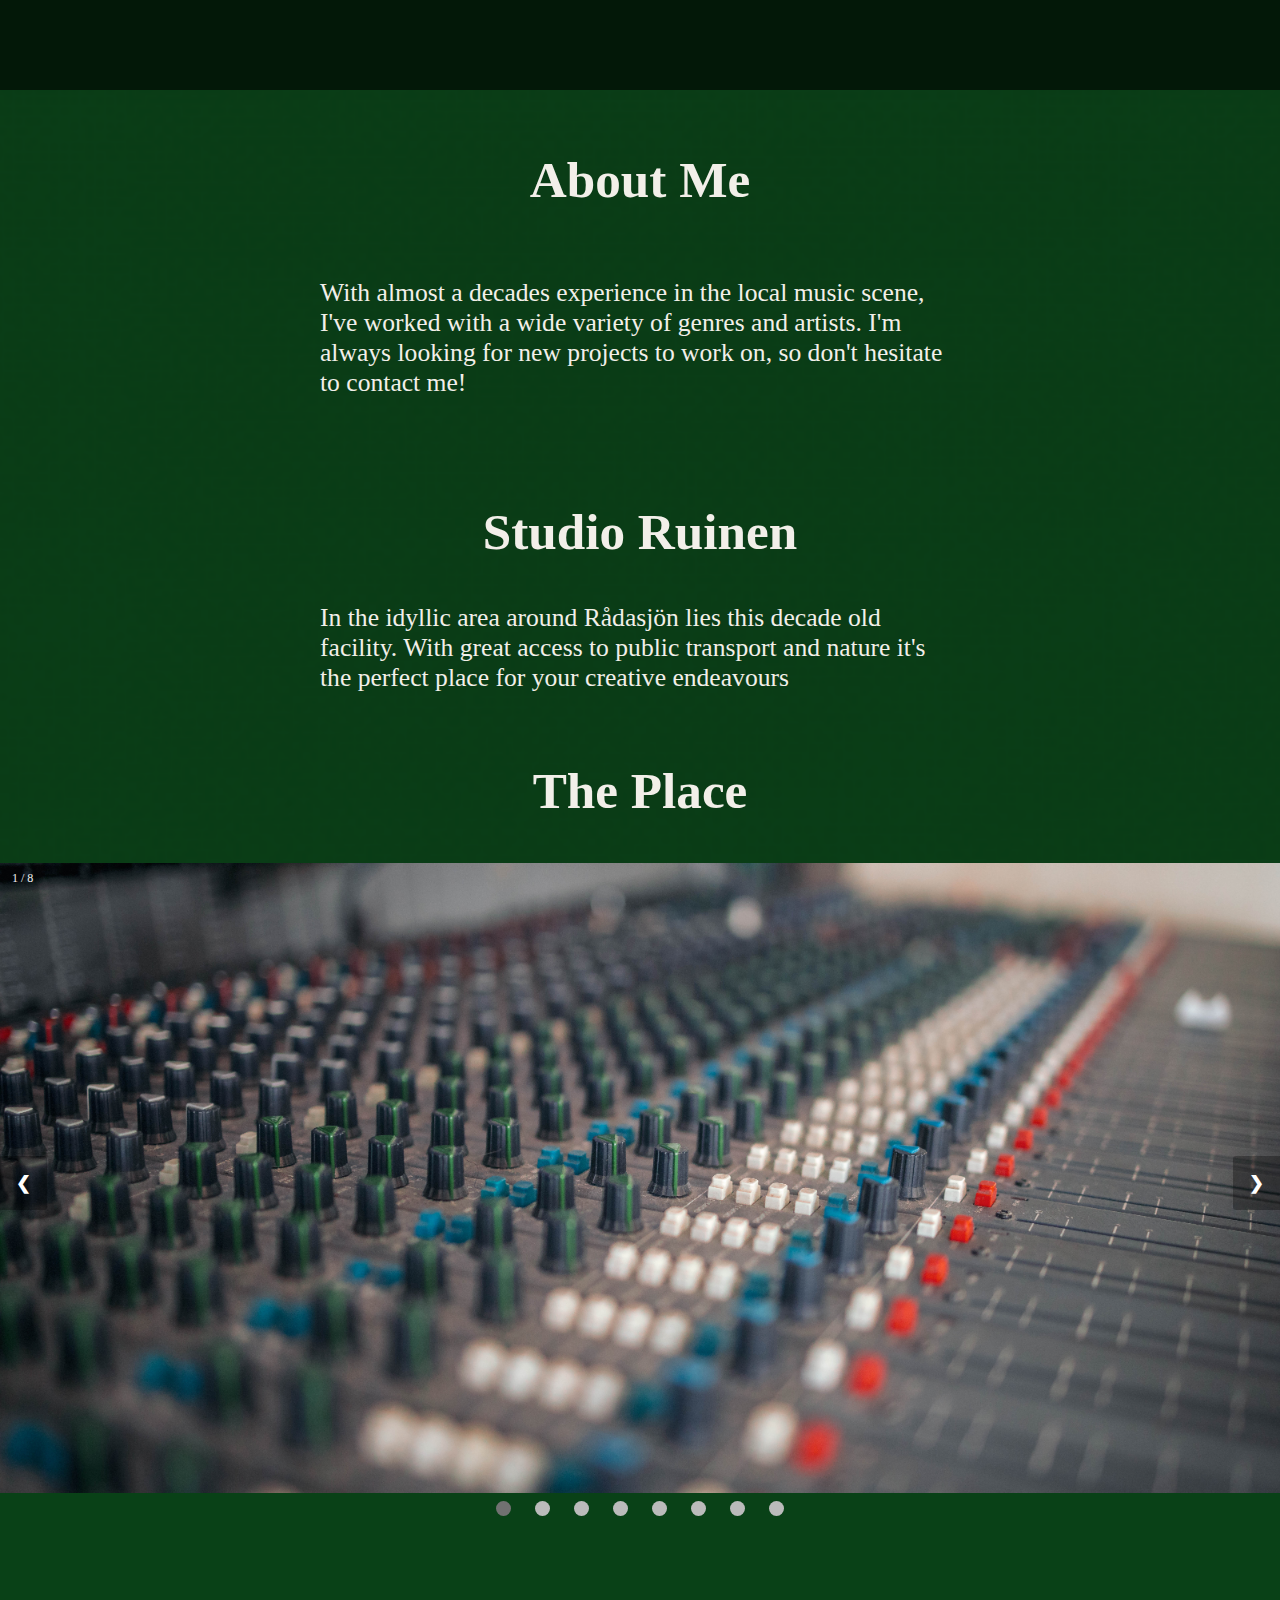
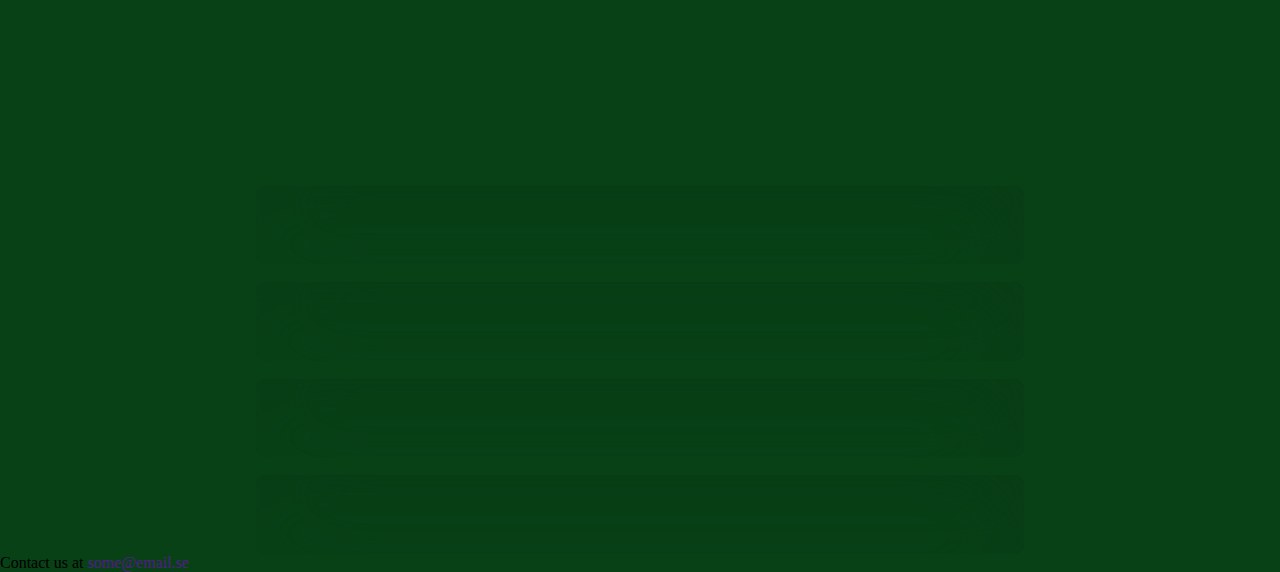
==== commit 783c1368: "mhmhm" ====
--- a/index.html
+++ b/index.html
@@ -19,7 +19,7 @@
     <div class="aboutMe">
             <h2 class="mainHead onscroll">About Me</h2>
             <p class="subtitle onscroll">
-                With almost a decade experience in the local music scene, I've worked with a wide variety of genres and artists. I'm always looking for new projects to work on, so don't hesitate to <a> contact me!</a> 
+                With almost a decades experience in the local music scene, I've worked with a wide variety of genres and artists. I'm always looking for new projects to work on, so don't hesitate to <a> contact me!</a> 
             </p>
     </div>
     <div class="discography">
@@ -51,43 +51,43 @@
                 <div class="mySlides fade">
                         <div class="numbertext">1 / 8</div>
                         <img src="img/img1.jpg" style="width:100%">
-                        <div class="text">Caption Text</div>
+                        <div class="text"></div>
                 </div>
                 <div class="mySlides fade">
                     <div class="numbertext">2 / 8</div>
                     <img src="img/img2.jpg" style="width:100%">
-                    <div class="text">Caption Two</div>
+                    <div class="text"></div>
                 </div>
                 
                 <div class="mySlides fade">
                         <div class="numbertext">3 / 8</div>
                         <img src="img/img3.jpg" style="width:100%">
-                        <div class="text">Caption Three</div>
+                        <div class="text"></div>
                 </div>
                 <div class="mySlides fade">
                         <div class="numbertext">4 / 8</div>
                         <img src="img/img4.jpg" style="width:100%">
-                        <div class="text">Caption Four</div>
+                        <div class="text"></div>
                 </div>
                 <div class="mySlides fade">
                         <div class="numbertext">5 / 8</div>
                         <img src="img/img5.jpg" style="width:100%">
-                        <div class="text">Caption Five</div>
+                        <div class="text"></div>
                 </div>
                 <div class="mySlides fade">
                         <div class="numbertext">6 / 8</div>
                         <img src="img/img6.jpg" style="width:100%">
-                        <div class="text">Caption Six</div>
+                        <div class="text"></div>
                 </div>
                 <div class="mySlides fade">
                         <div class="numbertext">7 / 8</div>
                         <img src="img/img7.jpg" style="width:100%">
-                        <div class="text">Caption Seven</div>
+                        <div class="text"></div>
                 </div>
                 <div class="mySlides fade">
                         <div class="numbertext">8 / 8</div>
                         <img src="img/img8.jpg" style="width:100%">
-                        <div class="text">Caption Eight</div>
+                        <div class="text"></div>
                 </div>
                   <!-- Next and previous buttons -->
                   <a class="prev" onclick="plusSlides(-1)">&#10094;</a>
@@ -341,8 +341,8 @@
         </a>
         <a class="outboard dropdown" id="dropdown4">
             <div class="preview">
-                <h3 class = "onscroll" id= "dropdownButton4">Other gear</h3>
-                <button class="onscroll">Click to see the other gear</button>
+                <h3 class = "onscroll" >Other gear</h3>
+                <button class="onscroll" id= "dropdownButton4">Click to see the other gear</button>
             </div>
             <h4 class = "onscroll">Monitors</h4>
             <div class="gi">
--- a/css/style.css
+++ b/css/style.css
@@ -137,7 +137,9 @@
 .dropdown{
     display: flex;
     flex-direction:  column;
-    padding : 3vw;
+    padding-top: 2vh;
+    /* padding-left: 3vw;
+    padding-right: 3vw; */
    
 }
 .mics{
@@ -159,54 +161,87 @@
     display: flex;
 }
 
-.closed{
+/* .closed{
     display: none !important;
     height : 10%;
     transition:  display ease-in-out 1s;
 
-}
- /* .closed > h4, .closed > .gi {
+} */
+ .closed > h4, .closed > .gi {
+    margin-top : 0;
     display: none;
-    height : 0vh;
-    transition:  ease-out 1s;
-} */
+    /* height : 0vh; */
+   
+}
+
+
+
 
 .preview{
+    /* border: #031808; */
+    /* border-radius: 5px;
+    border-style: solid; */
+    
     display: flex;
     flex-direction: row;
-    /* justify-content:  */
+    justify-content: space-between;
     position: relative;
     width: 100%;
-    height: 90%;
+    /* height: 90%; */
     /* background-color: #bbbbbb; */
     margin-left: auto;
     margin-right: auto;
     margin-top: 0;
-    padding-left: 2px;
-    padding-right: 2px;
+    margin-bottom : 0vh;
+    padding-left: 3vw;
+    padding-right: 3vw;
+    padding-top: 1vw;
+    padding-bottom: 1vw;
+    border-radius: 10px;
+background: #094117bb;
+
+box-shadow: inset -20px 20px 83px #08371476,
+            inset 20px -20px 83px #0a4b1a65;
 }
 .preview button{
+    /* transform: rotate(0deg); */
+    /* animation: rotate backwards 0.5s; */
     width: 2vh;
     height: 2vh;
-    background-color: #f2efe9;
+    background-color: #f2efe900;
     border: none;
     cursor: pointer;
     font-size: 0vh;
-    color: #094117;
-    margin-top: 0;
-    margin-bottom: 0;
-    margin-block-start: 0;
-    margin-block-end: 0;
-    transition: background-color 0.5s;
+    /* color: #094117; */
+    margin-top: auto;
+    
+    margin-bottom: auto;
+    margin-block-start: auto;
+    margin-block-end: auto;
+    /* transition: background-color 0.5s; */
+    background-image:url(../img/arrow2.png);
+    background-size: cover;
 
 }
 
 .preview button:hover{
-    background-color: #94a598;
-    color: #f2efe9;
-}
-
-
+    width: 2.1vh;
+    height: 2.1vh;
+}
+
+.down{
+    transform: rotate(90deg);
+    animation: rotate 0.5s;
+}
+
+@keyframes rotate{
+    from{
+        transform: rotate(0deg);
+    }
+    to{
+        transform: rotate(90deg);
+    }
+}
 
 .gi{
     display: flex;
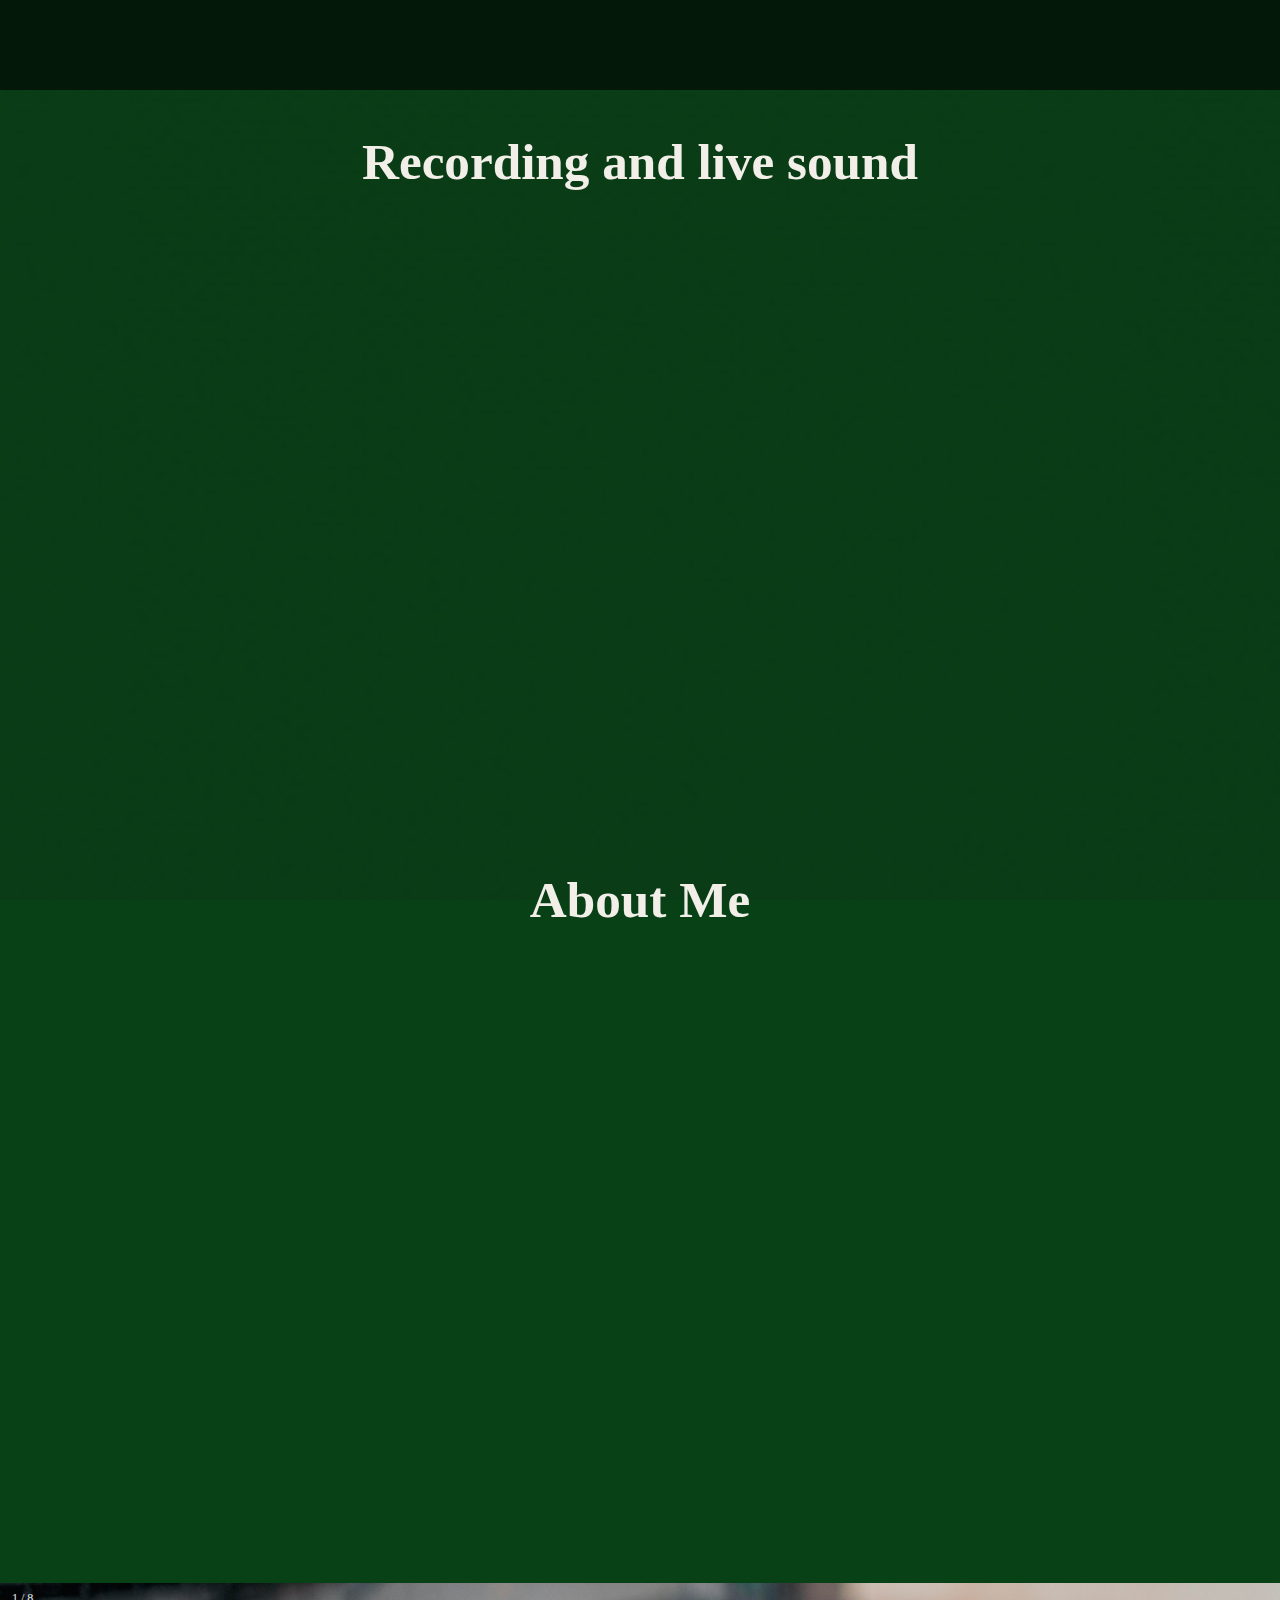
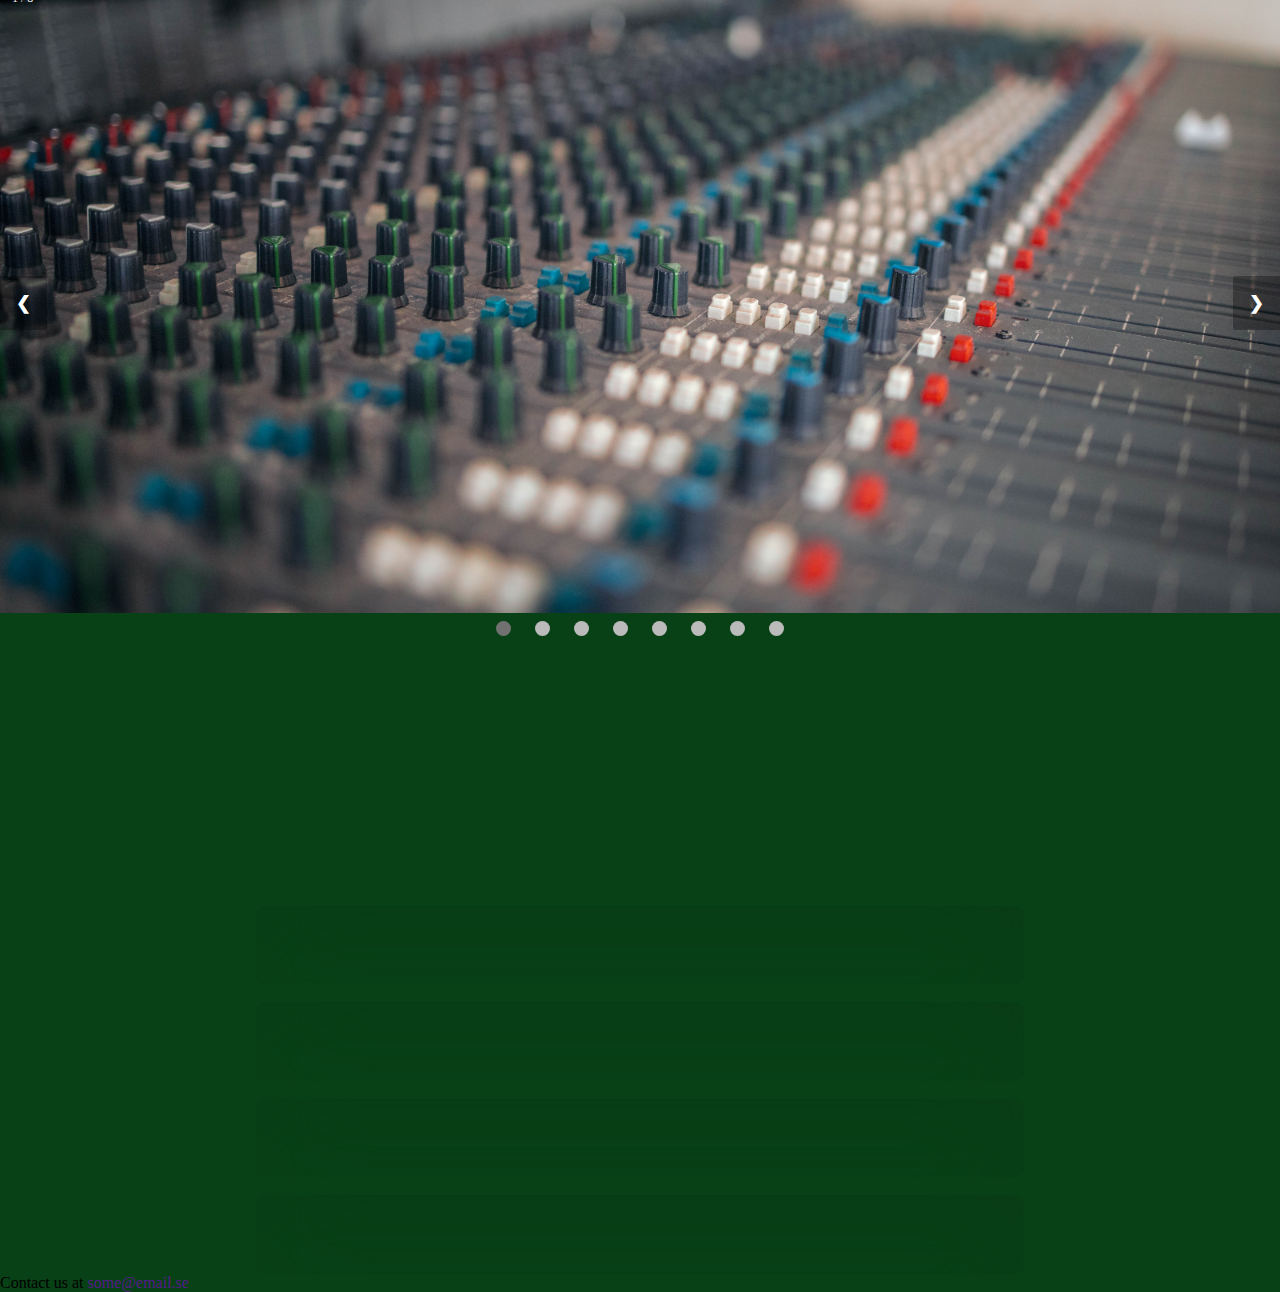
==== commit 8336754c: "uhhh" ====
--- a/index.html
+++ b/index.html
@@ -16,6 +16,9 @@
             <ol></ol>
         </nav>
     </header> 
+    <div class="header">
+        <h2 class="mainHead onscroll">Recording and live sound</h2>
+    </div>
     <div class="aboutMe">
             <h2 class="mainHead onscroll">About Me</h2>
             <p class="subtitle onscroll">
--- a/css/style.css
+++ b/css/style.css
@@ -27,6 +27,14 @@
     height: 10vh;
     position: sticky;
     top:0;
+}
+
+.header{
+    width: 90%;
+    margin-left: auto;
+    margin-right: auto;
+    height: 80vh;
+
 }
 
 .studioIntro{
